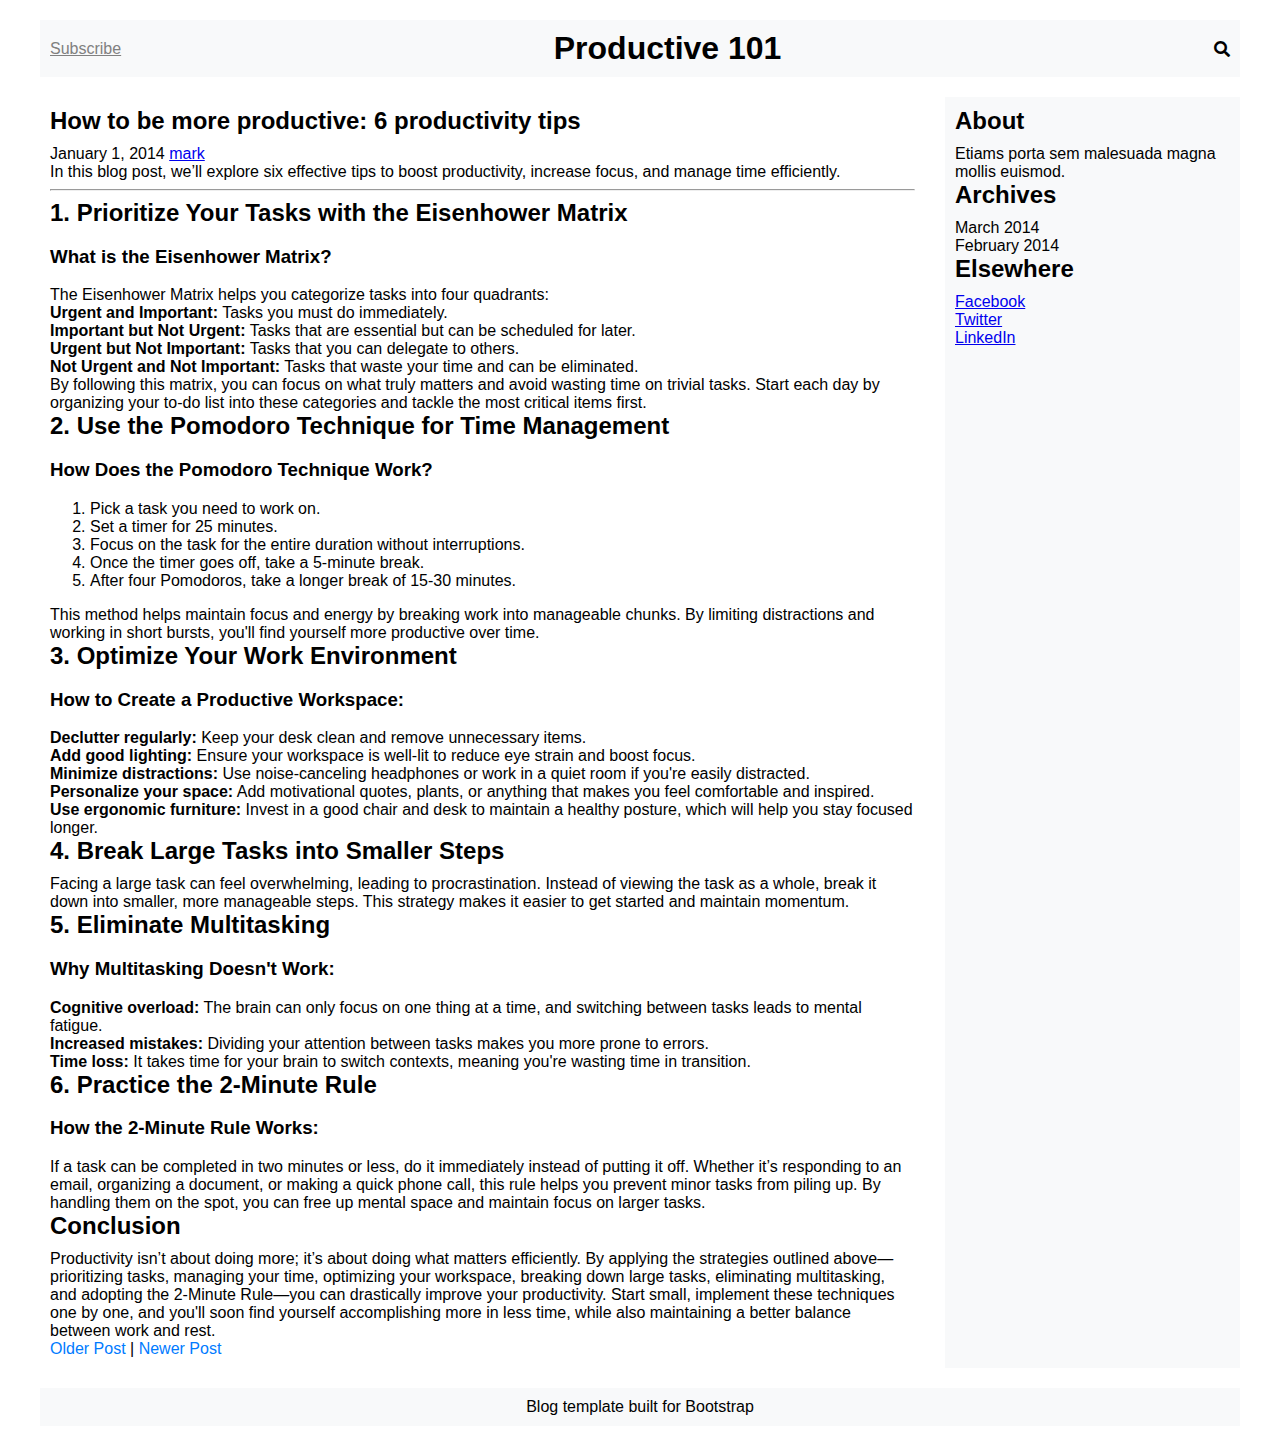
==== blog-post.html @ 4c8706be "publish project" ====
<!DOCTYPE html>
<html lang="en">
  <head>
    <meta charset="UTF-8" />
    <meta name="viewport" content="width=device-width, initial-scale=1.0" />
    <title>Blog Title</title>
    <link rel="stylesheet" href="css/posts.css" />
    <link rel="stylesheet" href="css/all.css" />
  </head>
  <body>
    <div class="container">
      <header>
        <a class="subscribe" href="#">Subscribe</a>
        <h1>Productive 101</h1>
        <i class="fas fa-search"></i>
      </header>
      <aside class="sidebar">
        <section>
          <h2>About</h2>
          <p>Etiams porta sem malesuada magna mollis euismod.</p>
        </section>
        <section>
          <h2>Archives</h2>
          <ul>
            <li>March 2014</li>
            <li>February 2014</li>
            <!-- More list items -->
          </ul>
        </section>
        <section>
          <h2>Elsewhere</h2>
          <ul>
            <li><a href="#">Facebook</a></li>
            <li><a href="#">Twitter</a></li>
            <li><a href="#">LinkedIn</a></li>

            
          </ul>
        </section>
      </aside>
      <main>
        <article>
          <h2>How to be more productive: 6 productivity tips</h2>
          <div class="post-meta">
            <span>January 1, 2014</span>
            <!-- <span>by Mark</span> -->
             <a href="#">mark</a>
          </div>
          <p>
            In this blog post, we’ll explore six effective tips to boost productivity, increase focus, and manage time efficiently.<hr>
          </p>

          <h2>1. Prioritize Your Tasks with the Eisenhower Matrix</h2>
          <h3>What is the Eisenhower Matrix?</h3>
          <p>
              The Eisenhower Matrix helps you categorize tasks into four quadrants:
          </p>
          <ul>
              <li><strong>Urgent and Important:</strong> Tasks you must do immediately.</li>
              <li><strong>Important but Not Urgent:</strong> Tasks that are essential but can be scheduled for later.</li>
              <li><strong>Urgent but Not Important:</strong> Tasks that you can delegate to others.</li>
              <li><strong>Not Urgent and Not Important:</strong> Tasks that waste your time and can be eliminated.</li>
          </ul>
          <p>
              By following this matrix, you can focus on what truly matters and avoid wasting time on trivial tasks. Start each day by organizing your to-do list into these categories and tackle the most critical items first.
          </p>

          <h2>2. Use the Pomodoro Technique for Time Management</h2>
          <h3>How Does the Pomodoro Technique Work?</h3>
          <ol>
              <li>Pick a task you need to work on.</li>
              <li>Set a timer for 25 minutes.</li>
              <li>Focus on the task for the entire duration without interruptions.</li>
              <li>Once the timer goes off, take a 5-minute break.</li>
              <li>After four Pomodoros, take a longer break of 15-30 minutes.</li>
          </ol>
          <p>
              This method helps maintain focus and energy by breaking work into manageable chunks. By limiting distractions and working in short bursts, you'll find yourself more productive over time.
          </p>
  
          <h2>3. Optimize Your Work Environment</h2>
          <h3>How to Create a Productive Workspace:</h3>
          <ul>
              <li><strong>Declutter regularly:</strong> Keep your desk clean and remove unnecessary items.</li>
              <li><strong>Add good lighting:</strong> Ensure your workspace is well-lit to reduce eye strain and boost focus.</li>
              <li><strong>Minimize distractions:</strong> Use noise-canceling headphones or work in a quiet room if you're easily distracted.</li>
              <li><strong>Personalize your space:</strong> Add motivational quotes, plants, or anything that makes you feel comfortable and inspired.</li>
              <li><strong>Use ergonomic furniture:</strong> Invest in a good chair and desk to maintain a healthy posture, which will help you stay focused longer.</li>
          </ul>
  
          <h2>4. Break Large Tasks into Smaller Steps</h2>
          <p>
              Facing a large task can feel overwhelming, leading to procrastination. Instead of viewing the task as a whole, break it down into smaller, more manageable steps. This strategy makes it easier to get started and maintain momentum.
          </p>
  
          <h2>5. Eliminate Multitasking</h2>
          <h3>Why Multitasking Doesn't Work:</h3>
          <ul>
              <li><strong>Cognitive overload:</strong> The brain can only focus on one thing at a time, and switching between tasks leads to mental fatigue.</li>
              <li><strong>Increased mistakes:</strong> Dividing your attention between tasks makes you more prone to errors.</li>
              <li><strong>Time loss:</strong> It takes time for your brain to switch contexts, meaning you're wasting time in transition.</li>
          </ul>
  
          <h2>6. Practice the 2-Minute Rule</h2>
          <h3>How the 2-Minute Rule Works:</h3>
          <p>
              If a task can be completed in two minutes or less, do it immediately instead of putting it off. Whether it’s responding to an email, organizing a document, or making a quick phone call, this rule helps you prevent minor tasks from piling up. By handling them on the spot, you can free up mental space and maintain focus on larger tasks.
          </p>

          <h2>Conclusion</h2>
        <p>
            Productivity isn’t about doing more; it’s about doing what matters efficiently. By applying the strategies outlined above—prioritizing tasks, managing your time, optimizing your workspace, breaking down large tasks, eliminating multitasking, and adopting the 2-Minute Rule—you can drastically improve your productivity. Start small, implement these techniques one by one, and you'll soon find yourself accomplishing more in less time, while also maintaining a better balance between work and rest.
        </p>

        </article>
        <nav><a href="#">Older Post</a> | <a href="#">Newer Post</a></nav>
      </main>
      <footer>Blog template built for Bootstrap</footer>
    </div>
  </body>
</html>
---- css/posts.css ----
body, h1, h2, p, ul, li {
    margin: 0;
    padding: 0;
    font-family: Arial, sans-serif;
}

.subscribe{
color: grey;
}
.container {
    display: grid;
    grid-template-areas: 
        "header header"
        "main sidebar"
        "footer footer";
    grid-template-columns: 3fr 1fr;
    gap: 20px;
    max-width: 1200px;
    margin: auto;
    padding: 20px;
}

header {
    grid-area: header;
    display: flex;
    justify-content: space-between;
    align-items: center;
    padding: 10px;
    background-color: #f8f9fa;
}

.sidebar {
    grid-area: sidebar;
    padding: 10px;
    background-color: #f8f9fa;
}

main {
    grid-area: main;
    padding: 10px;
}

footer {
    grid-area: footer;
    text-align: center;
    padding: 10px;
    background-color: #f8f9fa;
}

article h2, .sidebar h2 {
    margin-bottom: 10px;
}

input[type="search"] {
    padding: 5px;
    font-size: 1rem;
}

ul {
    list-style-type: none;
}

nav a {
    text-decoration: none;
    color: #007bff;
}
---- css/all.css ----
.fa,
.fas,
.far,
.fal,
.fad,
.fab {
  -moz-osx-font-smoothing: grayscale;
  -webkit-font-smoothing: antialiased;
  display: inline-block;
  font-style: normal;
  font-variant: normal;
  text-rendering: auto;
  line-height: 1; }

.fa-lg {
  font-size: 1.33333em;
  line-height: 0.75em;
  vertical-align: -.0667em; }

.fa-xs {
  font-size: .75em; }

.fa-sm {
  font-size: .875em; }

.fa-1x {
  font-size: 1em; }

.fa-2x {
  font-size: 2em; }

.fa-3x {
  font-size: 3em; }

.fa-4x {
  font-size: 4em; }

.fa-5x {
  font-size: 5em; }

.fa-6x {
  font-size: 6em; }

.fa-7x {
  font-size: 7em; }

.fa-8x {
  font-size: 8em; }

.fa-9x {
  font-size: 9em; }

.fa-10x {
  font-size: 10em; }

.fa-fw {
  text-align: center;
  width: 1.25em; }

.fa-ul {
  list-style-type: none;
  margin-left: 2.5em;
  padding-left: 0; }
  .fa-ul > li {
    position: relative; }

.fa-li {
  left: -2em;
  position: absolute;
  text-align: center;
  width: 2em;
  line-height: inherit; }

.fa-border {
  border: solid 0.08em #eee;
  border-radius: .1em;
  padding: .2em .25em .15em; }

.fa-pull-left {
  float: left; }

.fa-pull-right {
  float: right; }

.fa.fa-pull-left,
.fas.fa-pull-left,
.far.fa-pull-left,
.fal.fa-pull-left,
.fab.fa-pull-left {
  margin-right: .3em; }

.fa.fa-pull-right,
.fas.fa-pull-right,
.far.fa-pull-right,
.fal.fa-pull-right,
.fab.fa-pull-right {
  margin-left: .3em; }

.fa-spin {
  -webkit-animation: fa-spin 2s infinite linear;
          animation: fa-spin 2s infinite linear; }

.fa-pulse {
  -webkit-animation: fa-spin 1s infinite steps(8);
          animation: fa-spin 1s infinite steps(8); }

@-webkit-keyframes fa-spin {
  0% {
    -webkit-transform: rotate(0deg);
            transform: rotate(0deg); }
  100% {
    -webkit-transform: rotate(360deg);
            transform: rotate(360deg); } }

@keyframes fa-spin {
  0% {
    -webkit-transform: rotate(0deg);
            transform: rotate(0deg); }
  100% {
    -webkit-transform: rotate(360deg);
            transform: rotate(360deg); } }

/* .fa-rotate-90 {
  -ms-filter: "progid:DXImageTransform.Microsoft.BasicImage(rotation=1)";
  -webkit-transform: rotate(90deg);
          transform: rotate(90deg); }

.fa-rotate-180 {
  -ms-filter: "progid:DXImageTransform.Microsoft.BasicImage(rotation=2)";
  -webkit-transform: rotate(180deg);
          transform: rotate(180deg); }

.fa-rotate-270 {
  -ms-filter: "progid:DXImageTransform.Microsoft.BasicImage(rotation=3)";
  -webkit-transform: rotate(270deg);
          transform: rotate(270deg); }

.fa-flip-horizontal {
  -ms-filter: "progid:DXImageTransform.Microsoft.BasicImage(rotation=0, mirror=1)";
  -webkit-transform: scale(-1, 1);
          transform: scale(-1, 1); }

.fa-flip-vertical {
  -ms-filter: "progid:DXImageTransform.Microsoft.BasicImage(rotation=2, mirror=1)";
  -webkit-transform: scale(1, -1);
          transform: scale(1, -1); }

.fa-flip-both, .fa-flip-horizontal.fa-flip-vertical {
  -ms-filter: "progid:DXImageTransform.Microsoft.BasicImage(rotation=2, mirror=1)";
  -webkit-transform: scale(-1, -1);
          transform: scale(-1, -1); } */

:root .fa-rotate-90,
:root .fa-rotate-180,
:root .fa-rotate-270,
:root .fa-flip-horizontal,
:root .fa-flip-vertical,
:root .fa-flip-both {
  -webkit-filter: none;
          filter: none; }

.fa-stack {
  display: inline-block;
  height: 2em;
  line-height: 2em;
  position: relative;
  vertical-align: middle;
  width: 2.5em; }

.fa-stack-1x,
.fa-stack-2x {
  left: 0;
  position: absolute;
  text-align: center;
  width: 100%; }

.fa-stack-1x {
  line-height: inherit; }

.fa-stack-2x {
  font-size: 2em; }

.fa-inverse {
  color: #fff; }

/* Font Awesome uses the Unicode Private Use Area (PUA) to ensure screen
readers do not read off random characters that represent icons */
.fa-500px:before {
  content: "\f26e"; }

.fa-accessible-icon:before {
  content: "\f368"; }

.fa-accusoft:before {
  content: "\f369"; }

.fa-acquisitions-incorporated:before {
  content: "\f6af"; }

.fa-ad:before {
  content: "\f641"; }

.fa-address-book:before {
  content: "\f2b9"; }

.fa-address-card:before {
  content: "\f2bb"; }

.fa-adjust:before {
  content: "\f042"; }

.fa-adn:before {
  content: "\f170"; }

.fa-adversal:before {
  content: "\f36a"; }

.fa-affiliatetheme:before {
  content: "\f36b"; }

.fa-air-freshener:before {
  content: "\f5d0"; }

.fa-airbnb:before {
  content: "\f834"; }

.fa-algolia:before {
  content: "\f36c"; }

.fa-align-center:before {
  content: "\f037"; }

.fa-align-justify:before {
  content: "\f039"; }

.fa-align-left:before {
  content: "\f036"; }

.fa-align-right:before {
  content: "\f038"; }

.fa-alipay:before {
  content: "\f642"; }

.fa-allergies:before {
  content: "\f461"; }

.fa-amazon:before {
  content: "\f270"; }

.fa-amazon-pay:before {
  content: "\f42c"; }

.fa-ambulance:before {
  content: "\f0f9"; }

.fa-american-sign-language-interpreting:before {
  content: "\f2a3"; }

.fa-amilia:before {
  content: "\f36d"; }

.fa-anchor:before {
  content: "\f13d"; }

.fa-android:before {
  content: "\f17b"; }

.fa-angellist:before {
  content: "\f209"; }

.fa-angle-double-down:before {
  content: "\f103"; }

.fa-angle-double-left:before {
  content: "\f100"; }

.fa-angle-double-right:before {
  content: "\f101"; }

.fa-angle-double-up:before {
  content: "\f102"; }

.fa-angle-down:before {
  content: "\f107"; }

.fa-angle-left:before {
  content: "\f104"; }

.fa-angle-right:before {
  content: "\f105"; }

.fa-angle-up:before {
  content: "\f106"; }

.fa-angry:before {
  content: "\f556"; }

.fa-angrycreative:before {
  content: "\f36e"; }

.fa-angular:before {
  content: "\f420"; }

.fa-ankh:before {
  content: "\f644"; }

.fa-app-store:before {
  content: "\f36f"; }

.fa-app-store-ios:before {
  content: "\f370"; }

.fa-apper:before {
  content: "\f371"; }

.fa-apple:before {
  content: "\f179"; }

.fa-apple-alt:before {
  content: "\f5d1"; }

.fa-apple-pay:before {
  content: "\f415"; }

.fa-archive:before {
  content: "\f187"; }

.fa-archway:before {
  content: "\f557"; }

.fa-arrow-alt-circle-down:before {
  content: "\f358"; }

.fa-arrow-alt-circle-left:before {
  content: "\f359"; }

.fa-arrow-alt-circle-right:before {
  content: "\f35a"; }

.fa-arrow-alt-circle-up:before {
  content: "\f35b"; }

.fa-arrow-circle-down:before {
  content: "\f0ab"; }

.fa-arrow-circle-left:before {
  content: "\f0a8"; }

.fa-arrow-circle-right:before {
  content: "\f0a9"; }

.fa-arrow-circle-up:before {
  content: "\f0aa"; }

.fa-arrow-down:before {
  content: "\f063"; }

.fa-arrow-left:before {
  content: "\f060"; }

.fa-arrow-right:before {
  content: "\f061"; }

.fa-arrow-up:before {
  content: "\f062"; }

.fa-arrows-alt:before {
  content: "\f0b2"; }

.fa-arrows-alt-h:before {
  content: "\f337"; }

.fa-arrows-alt-v:before {
  content: "\f338"; }

.fa-artstation:before {
  content: "\f77a"; }

.fa-assistive-listening-systems:before {
  content: "\f2a2"; }

.fa-asterisk:before {
  content: "\f069"; }

.fa-asymmetrik:before {
  content: "\f372"; }

.fa-at:before {
  content: "\f1fa"; }

.fa-atlas:before {
  content: "\f558"; }

.fa-atlassian:before {
  content: "\f77b"; }

.fa-atom:before {
  content: "\f5d2"; }

.fa-audible:before {
  content: "\f373"; }

.fa-audio-description:before {
  content: "\f29e"; }

.fa-autoprefixer:before {
  content: "\f41c"; }

.fa-avianex:before {
  content: "\f374"; }

.fa-aviato:before {
  content: "\f421"; }

.fa-award:before {
  content: "\f559"; }

.fa-aws:before {
  content: "\f375"; }

.fa-baby:before {
  content: "\f77c"; }

.fa-baby-carriage:before {
  content: "\f77d"; }

.fa-backspace:before {
  content: "\f55a"; }

.fa-backward:before {
  content: "\f04a"; }

.fa-bacon:before {
  content: "\f7e5"; }

.fa-bacteria:before {
  content: "\e059"; }

.fa-bacterium:before {
  content: "\e05a"; }

.fa-bahai:before {
  content: "\f666"; }

.fa-balance-scale:before {
  content: "\f24e"; }

.fa-balance-scale-left:before {
  content: "\f515"; }

.fa-balance-scale-right:before {
  content: "\f516"; }

.fa-ban:before {
  content: "\f05e"; }

.fa-band-aid:before {
  content: "\f462"; }

.fa-bandcamp:before {
  content: "\f2d5"; }

.fa-barcode:before {
  content: "\f02a"; }

.fa-bars:before {
  content: "\f0c9"; }

.fa-baseball-ball:before {
  content: "\f433"; }

.fa-basketball-ball:before {
  content: "\f434"; }

.fa-bath:before {
  content: "\f2cd"; }

.fa-battery-empty:before {
  content: "\f244"; }

.fa-battery-full:before {
  content: "\f240"; }

.fa-battery-half:before {
  content: "\f242"; }

.fa-battery-quarter:before {
  content: "\f243"; }

.fa-battery-three-quarters:before {
  content: "\f241"; }

.fa-battle-net:before {
  content: "\f835"; }

.fa-bed:before {
  content: "\f236"; }

.fa-beer:before {
  content: "\f0fc"; }

.fa-behance:before {
  content: "\f1b4"; }

.fa-behance-square:before {
  content: "\f1b5"; }

.fa-bell:before {
  content: "\f0f3"; }

.fa-bell-slash:before {
  content: "\f1f6"; }

.fa-bezier-curve:before {
  content: "\f55b"; }

.fa-bible:before {
  content: "\f647"; }

.fa-bicycle:before {
  content: "\f206"; }

.fa-biking:before {
  content: "\f84a"; }

.fa-bimobject:before {
  content: "\f378"; }

.fa-binoculars:before {
  content: "\f1e5"; }

.fa-biohazard:before {
  content: "\f780"; }

.fa-birthday-cake:before {
  content: "\f1fd"; }

.fa-bitbucket:before {
  content: "\f171"; }

.fa-bitcoin:before {
  content: "\f379"; }

.fa-bity:before {
  content: "\f37a"; }

.fa-black-tie:before {
  content: "\f27e"; }

.fa-blackberry:before {
  content: "\f37b"; }

.fa-blender:before {
  content: "\f517"; }

.fa-blender-phone:before {
  content: "\f6b6"; }

.fa-blind:before {
  content: "\f29d"; }

.fa-blog:before {
  content: "\f781"; }

.fa-blogger:before {
  content: "\f37c"; }

.fa-blogger-b:before {
  content: "\f37d"; }

.fa-bluetooth:before {
  content: "\f293"; }

.fa-bluetooth-b:before {
  content: "\f294"; }

.fa-bold:before {
  content: "\f032"; }

.fa-bolt:before {
  content: "\f0e7"; }

.fa-bomb:before {
  content: "\f1e2"; }

.fa-bone:before {
  content: "\f5d7"; }

.fa-bong:before {
  content: "\f55c"; }

.fa-book:before {
  content: "\f02d"; }

.fa-book-dead:before {
  content: "\f6b7"; }

.fa-book-medical:before {
  content: "\f7e6"; }

.fa-book-open:before {
  content: "\f518"; }

.fa-book-reader:before {
  content: "\f5da"; }

.fa-bookmark:before {
  content: "\f02e"; }

.fa-bootstrap:before {
  content: "\f836"; }

.fa-border-all:before {
  content: "\f84c"; }

.fa-border-none:before {
  content: "\f850"; }

.fa-border-style:before {
  content: "\f853"; }

.fa-bowling-ball:before {
  content: "\f436"; }

.fa-box:before {
  content: "\f466"; }

.fa-box-open:before {
  content: "\f49e"; }

.fa-box-tissue:before {
  content: "\e05b"; }

.fa-boxes:before {
  content: "\f468"; }

.fa-braille:before {
  content: "\f2a1"; }

.fa-brain:before {
  content: "\f5dc"; }

.fa-bread-slice:before {
  content: "\f7ec"; }

.fa-briefcase:before {
  content: "\f0b1"; }

.fa-briefcase-medical:before {
  content: "\f469"; }

.fa-broadcast-tower:before {
  content: "\f519"; }

.fa-broom:before {
  content: "\f51a"; }

.fa-brush:before {
  content: "\f55d"; }

.fa-btc:before {
  content: "\f15a"; }

.fa-buffer:before {
  content: "\f837"; }

.fa-bug:before {
  content: "\f188"; }

.fa-building:before {
  content: "\f1ad"; }

.fa-bullhorn:before {
  content: "\f0a1"; }

.fa-bullseye:before {
  content: "\f140"; }

.fa-burn:before {
  content: "\f46a"; }

.fa-buromobelexperte:before {
  content: "\f37f"; }

.fa-bus:before {
  content: "\f207"; }

.fa-bus-alt:before {
  content: "\f55e"; }

.fa-business-time:before {
  content: "\f64a"; }

.fa-buy-n-large:before {
  content: "\f8a6"; }

.fa-buysellads:before {
  content: "\f20d"; }

.fa-calculator:before {
  content: "\f1ec"; }

.fa-calendar:before {
  content: "\f133"; }

.fa-calendar-alt:before {
  content: "\f073"; }

.fa-calendar-check:before {
  content: "\f274"; }

.fa-calendar-day:before {
  content: "\f783"; }

.fa-calendar-minus:before {
  content: "\f272"; }

.fa-calendar-plus:before {
  content: "\f271"; }

.fa-calendar-times:before {
  content: "\f273"; }

.fa-calendar-week:before {
  content: "\f784"; }

.fa-camera:before {
  content: "\f030"; }

.fa-camera-retro:before {
  content: "\f083"; }

.fa-campground:before {
  content: "\f6bb"; }

.fa-canadian-maple-leaf:before {
  content: "\f785"; }

.fa-candy-cane:before {
  content: "\f786"; }

.fa-cannabis:before {
  content: "\f55f"; }

.fa-capsules:before {
  content: "\f46b"; }

.fa-car:before {
  content: "\f1b9"; }

.fa-car-alt:before {
  content: "\f5de"; }

.fa-car-battery:before {
  content: "\f5df"; }

.fa-car-crash:before {
  content: "\f5e1"; }

.fa-car-side:before {
  content: "\f5e4"; }

.fa-caravan:before {
  content: "\f8ff"; }

.fa-caret-down:before {
  content: "\f0d7"; }

.fa-caret-left:before {
  content: "\f0d9"; }

.fa-caret-right:before {
  content: "\f0da"; }

.fa-caret-square-down:before {
  content: "\f150"; }

.fa-caret-square-left:before {
  content: "\f191"; }

.fa-caret-square-right:before {
  content: "\f152"; }

.fa-caret-square-up:before {
  content: "\f151"; }

.fa-caret-up:before {
  content: "\f0d8"; }

.fa-carrot:before {
  content: "\f787"; }

.fa-cart-arrow-down:before {
  content: "\f218"; }

.fa-cart-plus:before {
  content: "\f217"; }

.fa-cash-register:before {
  content: "\f788"; }

.fa-cat:before {
  content: "\f6be"; }

.fa-cc-amazon-pay:before {
  content: "\f42d"; }

.fa-cc-amex:before {
  content: "\f1f3"; }

.fa-cc-apple-pay:before {
  content: "\f416"; }

.fa-cc-diners-club:before {
  content: "\f24c"; }

.fa-cc-discover:before {
  content: "\f1f2"; }

.fa-cc-jcb:before {
  content: "\f24b"; }

.fa-cc-mastercard:before {
  content: "\f1f1"; }

.fa-cc-paypal:before {
  content: "\f1f4"; }

.fa-cc-stripe:before {
  content: "\f1f5"; }

.fa-cc-visa:before {
  content: "\f1f0"; }

.fa-centercode:before {
  content: "\f380"; }

.fa-centos:before {
  content: "\f789"; }

.fa-certificate:before {
  content: "\f0a3"; }

.fa-chair:before {
  content: "\f6c0"; }

.fa-chalkboard:before {
  content: "\f51b"; }

.fa-chalkboard-teacher:before {
  content: "\f51c"; }

.fa-charging-station:before {
  content: "\f5e7"; }

.fa-chart-area:before {
  content: "\f1fe"; }

.fa-chart-bar:before {
  content: "\f080"; }

.fa-chart-line:before {
  content: "\f201"; }

.fa-chart-pie:before {
  content: "\f200"; }

.fa-check:before {
  content: "\f00c"; }

.fa-check-circle:before {
  content: "\f058"; }

.fa-check-double:before {
  content: "\f560"; }

.fa-check-square:before {
  content: "\f14a"; }

.fa-cheese:before {
  content: "\f7ef"; }

.fa-chess:before {
  content: "\f439"; }

.fa-chess-bishop:before {
  content: "\f43a"; }

.fa-chess-board:before {
  content: "\f43c"; }

.fa-chess-king:before {
  content: "\f43f"; }

.fa-chess-knight:before {
  content: "\f441"; }

.fa-chess-pawn:before {
  content: "\f443"; }

.fa-chess-queen:before {
  content: "\f445"; }

.fa-chess-rook:before {
  content: "\f447"; }

.fa-chevron-circle-down:before {
  content: "\f13a"; }

.fa-chevron-circle-left:before {
  content: "\f137"; }

.fa-chevron-circle-right:before {
  content: "\f138"; }

.fa-chevron-circle-up:before {
  content: "\f139"; }

.fa-chevron-down:before {
  content: "\f078"; }

.fa-chevron-left:before {
  content: "\f053"; }

.fa-chevron-right:before {
  content: "\f054"; }

.fa-chevron-up:before {
  content: "\f077"; }

.fa-child:before {
  content: "\f1ae"; }

.fa-chrome:before {
  content: "\f268"; }

.fa-chromecast:before {
  content: "\f838"; }

.fa-church:before {
  content: "\f51d"; }

.fa-circle:before {
  content: "\f111"; }

.fa-circle-notch:before {
  content: "\f1ce"; }

.fa-city:before {
  content: "\f64f"; }

.fa-clinic-medical:before {
  content: "\f7f2"; }

.fa-clipboard:before {
  content: "\f328"; }

.fa-clipboard-check:before {
  content: "\f46c"; }

.fa-clipboard-list:before {
  content: "\f46d"; }

.fa-clock:before {
  content: "\f017"; }

.fa-clone:before {
  content: "\f24d"; }

.fa-closed-captioning:before {
  content: "\f20a"; }

.fa-cloud:before {
  content: "\f0c2"; }

.fa-cloud-download-alt:before {
  content: "\f381"; }

.fa-cloud-meatball:before {
  content: "\f73b"; }

.fa-cloud-moon:before {
  content: "\f6c3"; }

.fa-cloud-moon-rain:before {
  content: "\f73c"; }

.fa-cloud-rain:before {
  content: "\f73d"; }

.fa-cloud-showers-heavy:before {
  content: "\f740"; }

.fa-cloud-sun:before {
  content: "\f6c4"; }

.fa-cloud-sun-rain:before {
  content: "\f743"; }

.fa-cloud-upload-alt:before {
  content: "\f382"; }

.fa-cloudflare:before {
  content: "\e07d"; }

.fa-cloudscale:before {
  content: "\f383"; }

.fa-cloudsmith:before {
  content: "\f384"; }

.fa-cloudversify:before {
  content: "\f385"; }

.fa-cocktail:before {
  content: "\f561"; }

.fa-code:before {
  content: "\f121"; }

.fa-code-branch:before {
  content: "\f126"; }

.fa-codepen:before {
  content: "\f1cb"; }

.fa-codiepie:before {
  content: "\f284"; }

.fa-coffee:before {
  content: "\f0f4"; }

.fa-cog:before {
  content: "\f013"; }

.fa-cogs:before {
  content: "\f085"; }

.fa-coins:before {
  content: "\f51e"; }

.fa-columns:before {
  content: "\f0db"; }

.fa-comment:before {
  content: "\f075"; }

.fa-comment-alt:before {
  content: "\f27a"; }

.fa-comment-dollar:before {
  content: "\f651"; }

.fa-comment-dots:before {
  content: "\f4ad"; }

.fa-comment-medical:before {
  content: "\f7f5"; }

.fa-comment-slash:before {
  content: "\f4b3"; }

.fa-comments:before {
  content: "\f086"; }

.fa-comments-dollar:before {
  content: "\f653"; }

.fa-compact-disc:before {
  content: "\f51f"; }

.fa-compass:before {
  content: "\f14e"; }

.fa-compress:before {
  content: "\f066"; }

.fa-compress-alt:before {
  content: "\f422"; }

.fa-compress-arrows-alt:before {
  content: "\f78c"; }

.fa-concierge-bell:before {
  content: "\f562"; }

.fa-confluence:before {
  content: "\f78d"; }

.fa-connectdevelop:before {
  content: "\f20e"; }

.fa-contao:before {
  content: "\f26d"; }

.fa-cookie:before {
  content: "\f563"; }

.fa-cookie-bite:before {
  content: "\f564"; }

.fa-copy:before {
  content: "\f0c5"; }

.fa-copyright:before {
  content: "\f1f9"; }

.fa-cotton-bureau:before {
  content: "\f89e"; }

.fa-couch:before {
  content: "\f4b8"; }

.fa-cpanel:before {
  content: "\f388"; }

.fa-creative-commons:before {
  content: "\f25e"; }

.fa-creative-commons-by:before {
  content: "\f4e7"; }

.fa-creative-commons-nc:before {
  content: "\f4e8"; }

.fa-creative-commons-nc-eu:before {
  content: "\f4e9"; }

.fa-creative-commons-nc-jp:before {
  content: "\f4ea"; }

.fa-creative-commons-nd:before {
  content: "\f4eb"; }

.fa-creative-commons-pd:before {
  content: "\f4ec"; }

.fa-creative-commons-pd-alt:before {
  content: "\f4ed"; }

.fa-creative-commons-remix:before {
  content: "\f4ee"; }

.fa-creative-commons-sa:before {
  content: "\f4ef"; }

.fa-creative-commons-sampling:before {
  content: "\f4f0"; }

.fa-creative-commons-sampling-plus:before {
  content: "\f4f1"; }

.fa-creative-commons-share:before {
  content: "\f4f2"; }

.fa-creative-commons-zero:before {
  content: "\f4f3"; }

.fa-credit-card:before {
  content: "\f09d"; }

.fa-critical-role:before {
  content: "\f6c9"; }

.fa-crop:before {
  content: "\f125"; }

.fa-crop-alt:before {
  content: "\f565"; }

.fa-cross:before {
  content: "\f654"; }

.fa-crosshairs:before {
  content: "\f05b"; }

.fa-crow:before {
  content: "\f520"; }

.fa-crown:before {
  content: "\f521"; }

.fa-crutch:before {
  content: "\f7f7"; }

.fa-css3:before {
  content: "\f13c"; }

.fa-css3-alt:before {
  content: "\f38b"; }

.fa-cube:before {
  content: "\f1b2"; }

.fa-cubes:before {
  content: "\f1b3"; }

.fa-cut:before {
  content: "\f0c4"; }

.fa-cuttlefish:before {
  content: "\f38c"; }

.fa-d-and-d:before {
  content: "\f38d"; }

.fa-d-and-d-beyond:before {
  content: "\f6ca"; }

.fa-dailymotion:before {
  content: "\e052"; }

.fa-dashcube:before {
  content: "\f210"; }

.fa-database:before {
  content: "\f1c0"; }

.fa-deaf:before {
  content: "\f2a4"; }

.fa-deezer:before {
  content: "\e077"; }

.fa-delicious:before {
  content: "\f1a5"; }

.fa-democrat:before {
  content: "\f747"; }

.fa-deploydog:before {
  content: "\f38e"; }

.fa-deskpro:before {
  content: "\f38f"; }

.fa-desktop:before {
  content: "\f108"; }

.fa-dev:before {
  content: "\f6cc"; }

.fa-deviantart:before {
  content: "\f1bd"; }

.fa-dharmachakra:before {
  content: "\f655"; }

.fa-dhl:before {
  content: "\f790"; }

.fa-diagnoses:before {
  content: "\f470"; }

.fa-diaspora:before {
  content: "\f791"; }

.fa-dice:before {
  content: "\f522"; }

.fa-dice-d20:before {
  content: "\f6cf"; }

.fa-dice-d6:before {
  content: "\f6d1"; }

.fa-dice-five:before {
  content: "\f523"; }

.fa-dice-four:before {
  content: "\f524"; }

.fa-dice-one:before {
  content: "\f525"; }

.fa-dice-six:before {
  content: "\f526"; }

.fa-dice-three:before {
  content: "\f527"; }

.fa-dice-two:before {
  content: "\f528"; }

.fa-digg:before {
  content: "\f1a6"; }

.fa-digital-ocean:before {
  content: "\f391"; }

.fa-digital-tachograph:before {
  content: "\f566"; }

.fa-directions:before {
  content: "\f5eb"; }

.fa-discord:before {
  content: "\f392"; }

.fa-discourse:before {
  content: "\f393"; }

.fa-disease:before {
  content: "\f7fa"; }

.fa-divide:before {
  content: "\f529"; }

.fa-dizzy:before {
  content: "\f567"; }

.fa-dna:before {
  content: "\f471"; }

.fa-dochub:before {
  content: "\f394"; }

.fa-docker:before {
  content: "\f395"; }

.fa-dog:before {
  content: "\f6d3"; }

.fa-dollar-sign:before {
  content: "\f155"; }

.fa-dolly:before {
  content: "\f472"; }

.fa-dolly-flatbed:before {
  content: "\f474"; }

.fa-donate:before {
  content: "\f4b9"; }

.fa-door-closed:before {
  content: "\f52a"; }

.fa-door-open:before {
  content: "\f52b"; }

.fa-dot-circle:before {
  content: "\f192"; }

.fa-dove:before {
  content: "\f4ba"; }

.fa-download:before {
  content: "\f019"; }

.fa-draft2digital:before {
  content: "\f396"; }

.fa-drafting-compass:before {
  content: "\f568"; }

.fa-dragon:before {
  content: "\f6d5"; }

.fa-draw-polygon:before {
  content: "\f5ee"; }

.fa-dribbble:before {
  content: "\f17d"; }

.fa-dribbble-square:before {
  content: "\f397"; }

.fa-dropbox:before {
  content: "\f16b"; }

.fa-drum:before {
  content: "\f569"; }

.fa-drum-steelpan:before {
  content: "\f56a"; }

.fa-drumstick-bite:before {
  content: "\f6d7"; }

.fa-drupal:before {
  content: "\f1a9"; }

.fa-dumbbell:before {
  content: "\f44b"; }

.fa-dumpster:before {
  content: "\f793"; }

.fa-dumpster-fire:before {
  content: "\f794"; }

.fa-dungeon:before {
  content: "\f6d9"; }

.fa-dyalog:before {
  content: "\f399"; }

.fa-earlybirds:before {
  content: "\f39a"; }

.fa-ebay:before {
  content: "\f4f4"; }

.fa-edge:before {
  content: "\f282"; }

.fa-edge-legacy:before {
  content: "\e078"; }

.fa-edit:before {
  content: "\f044"; }

.fa-egg:before {
  content: "\f7fb"; }

.fa-eject:before {
  content: "\f052"; }

.fa-elementor:before {
  content: "\f430"; }

.fa-ellipsis-h:before {
  content: "\f141"; }

.fa-ellipsis-v:before {
  content: "\f142"; }

.fa-ello:before {
  content: "\f5f1"; }

.fa-ember:before {
  content: "\f423"; }

.fa-empire:before {
  content: "\f1d1"; }

.fa-envelope:before {
  content: "\f0e0"; }

.fa-envelope-open:before {
  content: "\f2b6"; }

.fa-envelope-open-text:before {
  content: "\f658"; }

.fa-envelope-square:before {
  content: "\f199"; }

.fa-envira:before {
  content: "\f299"; }

.fa-equals:before {
  content: "\f52c"; }

.fa-eraser:before {
  content: "\f12d"; }

.fa-erlang:before {
  content: "\f39d"; }

.fa-ethereum:before {
  content: "\f42e"; }

.fa-ethernet:before {
  content: "\f796"; }

.fa-etsy:before {
  content: "\f2d7"; }

.fa-euro-sign:before {
  content: "\f153"; }

.fa-evernote:before {
  content: "\f839"; }

.fa-exchange-alt:before {
  content: "\f362"; }

.fa-exclamation:before {
  content: "\f12a"; }

.fa-exclamation-circle:before {
  content: "\f06a"; }

.fa-exclamation-triangle:before {
  content: "\f071"; }

.fa-expand:before {
  content: "\f065"; }

.fa-expand-alt:before {
  content: "\f424"; }

.fa-expand-arrows-alt:before {
  content: "\f31e"; }

.fa-expeditedssl:before {
  content: "\f23e"; }

.fa-external-link-alt:before {
  content: "\f35d"; }

.fa-external-link-square-alt:before {
  content: "\f360"; }

.fa-eye:before {
  content: "\f06e"; }

.fa-eye-dropper:before {
  content: "\f1fb"; }

.fa-eye-slash:before {
  content: "\f070"; }

.fa-facebook:before {
  content: "\f09a"; }

.fa-facebook-f:before {
  content: "\f39e"; }

.fa-facebook-messenger:before {
  content: "\f39f"; }

.fa-facebook-square:before {
  content: "\f082"; }

.fa-fan:before {
  content: "\f863"; }

.fa-fantasy-flight-games:before {
  content: "\f6dc"; }

.fa-fast-backward:before {
  content: "\f049"; }

.fa-fast-forward:before {
  content: "\f050"; }

.fa-faucet:before {
  content: "\e005"; }

.fa-fax:before {
  content: "\f1ac"; }

.fa-feather:before {
  content: "\f52d"; }

.fa-feather-alt:before {
  content: "\f56b"; }

.fa-fedex:before {
  content: "\f797"; }

.fa-fedora:before {
  content: "\f798"; }

.fa-female:before {
  content: "\f182"; }

.fa-fighter-jet:before {
  content: "\f0fb"; }

.fa-figma:before {
  content: "\f799"; }

.fa-file:before {
  content: "\f15b"; }

.fa-file-alt:before {
  content: "\f15c"; }

.fa-file-archive:before {
  content: "\f1c6"; }

.fa-file-audio:before {
  content: "\f1c7"; }

.fa-file-code:before {
  content: "\f1c9"; }

.fa-file-contract:before {
  content: "\f56c"; }

.fa-file-csv:before {
  content: "\f6dd"; }

.fa-file-download:before {
  content: "\f56d"; }

.fa-file-excel:before {
  content: "\f1c3"; }

.fa-file-export:before {
  content: "\f56e"; }

.fa-file-image:before {
  content: "\f1c5"; }

.fa-file-import:before {
  content: "\f56f"; }

.fa-file-invoice:before {
  content: "\f570"; }

.fa-file-invoice-dollar:before {
  content: "\f571"; }

.fa-file-medical:before {
  content: "\f477"; }

.fa-file-medical-alt:before {
  content: "\f478"; }

.fa-file-pdf:before {
  content: "\f1c1"; }

.fa-file-powerpoint:before {
  content: "\f1c4"; }

.fa-file-prescription:before {
  content: "\f572"; }

.fa-file-signature:before {
  content: "\f573"; }

.fa-file-upload:before {
  content: "\f574"; }

.fa-file-video:before {
  content: "\f1c8"; }

.fa-file-word:before {
  content: "\f1c2"; }

.fa-fill:before {
  content: "\f575"; }

.fa-fill-drip:before {
  content: "\f576"; }

.fa-film:before {
  content: "\f008"; }

.fa-filter:before {
  content: "\f0b0"; }

.fa-fingerprint:before {
  content: "\f577"; }

.fa-fire:before {
  content: "\f06d"; }

.fa-fire-alt:before {
  content: "\f7e4"; }

.fa-fire-extinguisher:before {
  content: "\f134"; }

.fa-firefox:before {
  content: "\f269"; }

.fa-firefox-browser:before {
  content: "\e007"; }

.fa-first-aid:before {
  content: "\f479"; }

.fa-first-order:before {
  content: "\f2b0"; }

.fa-first-order-alt:before {
  content: "\f50a"; }

.fa-firstdraft:before {
  content: "\f3a1"; }

.fa-fish:before {
  content: "\f578"; }

.fa-fist-raised:before {
  content: "\f6de"; }

.fa-flag:before {
  content: "\f024"; }

.fa-flag-checkered:before {
  content: "\f11e"; }

.fa-flag-usa:before {
  content: "\f74d"; }

.fa-flask:before {
  content: "\f0c3"; }

.fa-flickr:before {
  content: "\f16e"; }

.fa-flipboard:before {
  content: "\f44d"; }

.fa-flushed:before {
  content: "\f579"; }

.fa-fly:before {
  content: "\f417"; }

.fa-folder:before {
  content: "\f07b"; }

.fa-folder-minus:before {
  content: "\f65d"; }

.fa-folder-open:before {
  content: "\f07c"; }

.fa-folder-plus:before {
  content: "\f65e"; }

.fa-font:before {
  content: "\f031"; }

.fa-font-awesome:before {
  content: "\f2b4"; }

.fa-font-awesome-alt:before {
  content: "\f35c"; }

.fa-font-awesome-flag:before {
  content: "\f425"; }

.fa-font-awesome-logo-full:before {
  content: "\f4e6"; }

.fa-fonticons:before {
  content: "\f280"; }

.fa-fonticons-fi:before {
  content: "\f3a2"; }

.fa-football-ball:before {
  content: "\f44e"; }

.fa-fort-awesome:before {
  content: "\f286"; }

.fa-fort-awesome-alt:before {
  content: "\f3a3"; }

.fa-forumbee:before {
  content: "\f211"; }

.fa-forward:before {
  content: "\f04e"; }

.fa-foursquare:before {
  content: "\f180"; }

.fa-free-code-camp:before {
  content: "\f2c5"; }

.fa-freebsd:before {
  content: "\f3a4"; }

.fa-frog:before {
  content: "\f52e"; }

.fa-frown:before {
  content: "\f119"; }

.fa-frown-open:before {
  content: "\f57a"; }

.fa-fulcrum:before {
  content: "\f50b"; }

.fa-funnel-dollar:before {
  content: "\f662"; }

.fa-futbol:before {
  content: "\f1e3"; }

.fa-galactic-republic:before {
  content: "\f50c"; }

.fa-galactic-senate:before {
  content: "\f50d"; }

.fa-gamepad:before {
  content: "\f11b"; }

.fa-gas-pump:before {
  content: "\f52f"; }

.fa-gavel:before {
  content: "\f0e3"; }

.fa-gem:before {
  content: "\f3a5"; }

.fa-genderless:before {
  content: "\f22d"; }

.fa-get-pocket:before {
  content: "\f265"; }

.fa-gg:before {
  content: "\f260"; }

.fa-gg-circle:before {
  content: "\f261"; }

.fa-ghost:before {
  content: "\f6e2"; }

.fa-gift:before {
  content: "\f06b"; }

.fa-gifts:before {
  content: "\f79c"; }

.fa-git:before {
  content: "\f1d3"; }

.fa-git-alt:before {
  content: "\f841"; }

.fa-git-square:before {
  content: "\f1d2"; }

.fa-github:before {
  content: "\f09b"; }

.fa-github-alt:before {
  content: "\f113"; }

.fa-github-square:before {
  content: "\f092"; }

.fa-gitkraken:before {
  content: "\f3a6"; }

.fa-gitlab:before {
  content: "\f296"; }

.fa-gitter:before {
  content: "\f426"; }

.fa-glass-cheers:before {
  content: "\f79f"; }

.fa-glass-martini:before {
  content: "\f000"; }

.fa-glass-martini-alt:before {
  content: "\f57b"; }

.fa-glass-whiskey:before {
  content: "\f7a0"; }

.fa-glasses:before {
  content: "\f530"; }

.fa-glide:before {
  content: "\f2a5"; }

.fa-glide-g:before {
  content: "\f2a6"; }

.fa-globe:before {
  content: "\f0ac"; }

.fa-globe-africa:before {
  content: "\f57c"; }

.fa-globe-americas:before {
  content: "\f57d"; }

.fa-globe-asia:before {
  content: "\f57e"; }

.fa-globe-europe:before {
  content: "\f7a2"; }

.fa-gofore:before {
  content: "\f3a7"; }

.fa-golf-ball:before {
  content: "\f450"; }

.fa-goodreads:before {
  content: "\f3a8"; }

.fa-goodreads-g:before {
  content: "\f3a9"; }

.fa-google:before {
  content: "\f1a0"; }

.fa-google-drive:before {
  content: "\f3aa"; }

.fa-google-pay:before {
  content: "\e079"; }

.fa-google-play:before {
  content: "\f3ab"; }

.fa-google-plus:before {
  content: "\f2b3"; }

.fa-google-plus-g:before {
  content: "\f0d5"; }

.fa-google-plus-square:before {
  content: "\f0d4"; }

.fa-google-wallet:before {
  content: "\f1ee"; }

.fa-gopuram:before {
  content: "\f664"; }

.fa-graduation-cap:before {
  content: "\f19d"; }

.fa-gratipay:before {
  content: "\f184"; }

.fa-grav:before {
  content: "\f2d6"; }

.fa-greater-than:before {
  content: "\f531"; }

.fa-greater-than-equal:before {
  content: "\f532"; }

.fa-grimace:before {
  content: "\f57f"; }

.fa-grin:before {
  content: "\f580"; }

.fa-grin-alt:before {
  content: "\f581"; }

.fa-grin-beam:before {
  content: "\f582"; }

.fa-grin-beam-sweat:before {
  content: "\f583"; }

.fa-grin-hearts:before {
  content: "\f584"; }

.fa-grin-squint:before {
  content: "\f585"; }

.fa-grin-squint-tears:before {
  content: "\f586"; }

.fa-grin-stars:before {
  content: "\f587"; }

.fa-grin-tears:before {
  content: "\f588"; }

.fa-grin-tongue:before {
  content: "\f589"; }

.fa-grin-tongue-squint:before {
  content: "\f58a"; }

.fa-grin-tongue-wink:before {
  content: "\f58b"; }

.fa-grin-wink:before {
  content: "\f58c"; }

.fa-grip-horizontal:before {
  content: "\f58d"; }

.fa-grip-lines:before {
  content: "\f7a4"; }

.fa-grip-lines-vertical:before {
  content: "\f7a5"; }

.fa-grip-vertical:before {
  content: "\f58e"; }

.fa-gripfire:before {
  content: "\f3ac"; }

.fa-grunt:before {
  content: "\f3ad"; }

.fa-guilded:before {
  content: "\e07e"; }

.fa-guitar:before {
  content: "\f7a6"; }

.fa-gulp:before {
  content: "\f3ae"; }

.fa-h-square:before {
  content: "\f0fd"; }

.fa-hacker-news:before {
  content: "\f1d4"; }

.fa-hacker-news-square:before {
  content: "\f3af"; }

.fa-hackerrank:before {
  content: "\f5f7"; }

.fa-hamburger:before {
  content: "\f805"; }

.fa-hammer:before {
  content: "\f6e3"; }

.fa-hamsa:before {
  content: "\f665"; }

.fa-hand-holding:before {
  content: "\f4bd"; }

.fa-hand-holding-heart:before {
  content: "\f4be"; }

.fa-hand-holding-medical:before {
  content: "\e05c"; }

.fa-hand-holding-usd:before {
  content: "\f4c0"; }

.fa-hand-holding-water:before {
  content: "\f4c1"; }

.fa-hand-lizard:before {
  content: "\f258"; }

.fa-hand-middle-finger:before {
  content: "\f806"; }

.fa-hand-paper:before {
  content: "\f256"; }

.fa-hand-peace:before {
  content: "\f25b"; }

.fa-hand-point-down:before {
  content: "\f0a7"; }

.fa-hand-point-left:before {
  content: "\f0a5"; }

.fa-hand-point-right:before {
  content: "\f0a4"; }

.fa-hand-point-up:before {
  content: "\f0a6"; }

.fa-hand-pointer:before {
  content: "\f25a"; }

.fa-hand-rock:before {
  content: "\f255"; }

.fa-hand-scissors:before {
  content: "\f257"; }

.fa-hand-sparkles:before {
  content: "\e05d"; }

.fa-hand-spock:before {
  content: "\f259"; }

.fa-hands:before {
  content: "\f4c2"; }

.fa-hands-helping:before {
  content: "\f4c4"; }

.fa-hands-wash:before {
  content: "\e05e"; }

.fa-handshake:before {
  content: "\f2b5"; }

.fa-handshake-alt-slash:before {
  content: "\e05f"; }

.fa-handshake-slash:before {
  content: "\e060"; }

.fa-hanukiah:before {
  content: "\f6e6"; }

.fa-hard-hat:before {
  content: "\f807"; }

.fa-hashtag:before {
  content: "\f292"; }

.fa-hat-cowboy:before {
  content: "\f8c0"; }

.fa-hat-cowboy-side:before {
  content: "\f8c1"; }

.fa-hat-wizard:before {
  content: "\f6e8"; }

.fa-hdd:before {
  content: "\f0a0"; }

.fa-head-side-cough:before {
  content: "\e061"; }

.fa-head-side-cough-slash:before {
  content: "\e062"; }

.fa-head-side-mask:before {
  content: "\e063"; }

.fa-head-side-virus:before {
  content: "\e064"; }

.fa-heading:before {
  content: "\f1dc"; }

.fa-headphones:before {
  content: "\f025"; }

.fa-headphones-alt:before {
  content: "\f58f"; }

.fa-headset:before {
  content: "\f590"; }

.fa-heart:before {
  content: "\f004"; }

.fa-heart-broken:before {
  content: "\f7a9"; }

.fa-heartbeat:before {
  content: "\f21e"; }

.fa-helicopter:before {
  content: "\f533"; }

.fa-highlighter:before {
  content: "\f591"; }

.fa-hiking:before {
  content: "\f6ec"; }

.fa-hippo:before {
  content: "\f6ed"; }

.fa-hips:before {
  content: "\f452"; }

.fa-hire-a-helper:before {
  content: "\f3b0"; }

.fa-history:before {
  content: "\f1da"; }

.fa-hive:before {
  content: "\e07f"; }

.fa-hockey-puck:before {
  content: "\f453"; }

.fa-holly-berry:before {
  content: "\f7aa"; }

.fa-home:before {
  content: "\f015"; }

.fa-hooli:before {
  content: "\f427"; }

.fa-hornbill:before {
  content: "\f592"; }

.fa-horse:before {
  content: "\f6f0"; }

.fa-horse-head:before {
  content: "\f7ab"; }

.fa-hospital:before {
  content: "\f0f8"; }

.fa-hospital-alt:before {
  content: "\f47d"; }

.fa-hospital-symbol:before {
  content: "\f47e"; }

.fa-hospital-user:before {
  content: "\f80d"; }

.fa-hot-tub:before {
  content: "\f593"; }

.fa-hotdog:before {
  content: "\f80f"; }

.fa-hotel:before {
  content: "\f594"; }

.fa-hotjar:before {
  content: "\f3b1"; }

.fa-hourglass:before {
  content: "\f254"; }

.fa-hourglass-end:before {
  content: "\f253"; }

.fa-hourglass-half:before {
  content: "\f252"; }

.fa-hourglass-start:before {
  content: "\f251"; }

.fa-house-damage:before {
  content: "\f6f1"; }

.fa-house-user:before {
  content: "\e065"; }

.fa-houzz:before {
  content: "\f27c"; }

.fa-hryvnia:before {
  content: "\f6f2"; }

.fa-html5:before {
  content: "\f13b"; }

.fa-hubspot:before {
  content: "\f3b2"; }

.fa-i-cursor:before {
  content: "\f246"; }

.fa-ice-cream:before {
  content: "\f810"; }

.fa-icicles:before {
  content: "\f7ad"; }

.fa-icons:before {
  content: "\f86d"; }

.fa-id-badge:before {
  content: "\f2c1"; }

.fa-id-card:before {
  content: "\f2c2"; }

.fa-id-card-alt:before {
  content: "\f47f"; }

.fa-ideal:before {
  content: "\e013"; }

.fa-igloo:before {
  content: "\f7ae"; }

.fa-image:before {
  content: "\f03e"; }

.fa-images:before {
  content: "\f302"; }

.fa-imdb:before {
  content: "\f2d8"; }

.fa-inbox:before {
  content: "\f01c"; }

.fa-indent:before {
  content: "\f03c"; }

.fa-industry:before {
  content: "\f275"; }

.fa-infinity:before {
  content: "\f534"; }

.fa-info:before {
  content: "\f129"; }

.fa-info-circle:before {
  content: "\f05a"; }

.fa-innosoft:before {
  content: "\e080"; }

.fa-instagram:before {
  content: "\f16d"; }

.fa-instagram-square:before {
  content: "\e055"; }

.fa-instalod:before {
  content: "\e081"; }

.fa-intercom:before {
  content: "\f7af"; }

.fa-internet-explorer:before {
  content: "\f26b"; }

.fa-invision:before {
  content: "\f7b0"; }

.fa-ioxhost:before {
  content: "\f208"; }

.fa-italic:before {
  content: "\f033"; }

.fa-itch-io:before {
  content: "\f83a"; }

.fa-itunes:before {
  content: "\f3b4"; }

.fa-itunes-note:before {
  content: "\f3b5"; }

.fa-java:before {
  content: "\f4e4"; }

.fa-jedi:before {
  content: "\f669"; }

.fa-jedi-order:before {
  content: "\f50e"; }

.fa-jenkins:before {
  content: "\f3b6"; }

.fa-jira:before {
  content: "\f7b1"; }

.fa-joget:before {
  content: "\f3b7"; }

.fa-joint:before {
  content: "\f595"; }

.fa-joomla:before {
  content: "\f1aa"; }

.fa-journal-whills:before {
  content: "\f66a"; }

.fa-js:before {
  content: "\f3b8"; }

.fa-js-square:before {
  content: "\f3b9"; }

.fa-jsfiddle:before {
  content: "\f1cc"; }

.fa-kaaba:before {
  content: "\f66b"; }

.fa-kaggle:before {
  content: "\f5fa"; }

.fa-key:before {
  content: "\f084"; }

.fa-keybase:before {
  content: "\f4f5"; }

.fa-keyboard:before {
  content: "\f11c"; }

.fa-keycdn:before {
  content: "\f3ba"; }

.fa-khanda:before {
  content: "\f66d"; }

.fa-kickstarter:before {
  content: "\f3bb"; }

.fa-kickstarter-k:before {
  content: "\f3bc"; }

.fa-kiss:before {
  content: "\f596"; }

.fa-kiss-beam:before {
  content: "\f597"; }

.fa-kiss-wink-heart:before {
  content: "\f598"; }

.fa-kiwi-bird:before {
  content: "\f535"; }

.fa-korvue:before {
  content: "\f42f"; }

.fa-landmark:before {
  content: "\f66f"; }

.fa-language:before {
  content: "\f1ab"; }

.fa-laptop:before {
  content: "\f109"; }

.fa-laptop-code:before {
  content: "\f5fc"; }

.fa-laptop-house:before {
  content: "\e066"; }

.fa-laptop-medical:before {
  content: "\f812"; }

.fa-laravel:before {
  content: "\f3bd"; }

.fa-lastfm:before {
  content: "\f202"; }

.fa-lastfm-square:before {
  content: "\f203"; }

.fa-laugh:before {
  content: "\f599"; }

.fa-laugh-beam:before {
  content: "\f59a"; }

.fa-laugh-squint:before {
  content: "\f59b"; }

.fa-laugh-wink:before {
  content: "\f59c"; }

.fa-layer-group:before {
  content: "\f5fd"; }

.fa-leaf:before {
  content: "\f06c"; }

.fa-leanpub:before {
  content: "\f212"; }

.fa-lemon:before {
  content: "\f094"; }

.fa-less:before {
  content: "\f41d"; }

.fa-less-than:before {
  content: "\f536"; }

.fa-less-than-equal:before {
  content: "\f537"; }

.fa-level-down-alt:before {
  content: "\f3be"; }

.fa-level-up-alt:before {
  content: "\f3bf"; }

.fa-life-ring:before {
  content: "\f1cd"; }

.fa-lightbulb:before {
  content: "\f0eb"; }

.fa-line:before {
  content: "\f3c0"; }

.fa-link:before {
  content: "\f0c1"; }

.fa-linkedin:before {
  content: "\f08c"; }

.fa-linkedin-in:before {
  content: "\f0e1"; }

.fa-linode:before {
  content: "\f2b8"; }

.fa-linux:before {
  content: "\f17c"; }

.fa-lira-sign:before {
  content: "\f195"; }

.fa-list:before {
  content: "\f03a"; }

.fa-list-alt:before {
  content: "\f022"; }

.fa-list-ol:before {
  content: "\f0cb"; }

.fa-list-ul:before {
  content: "\f0ca"; }

.fa-location-arrow:before {
  content: "\f124"; }

.fa-lock:before {
  content: "\f023"; }

.fa-lock-open:before {
  content: "\f3c1"; }

.fa-long-arrow-alt-down:before {
  content: "\f309"; }

.fa-long-arrow-alt-left:before {
  content: "\f30a"; }

.fa-long-arrow-alt-right:before {
  content: "\f30b"; }

.fa-long-arrow-alt-up:before {
  content: "\f30c"; }

.fa-low-vision:before {
  content: "\f2a8"; }

.fa-luggage-cart:before {
  content: "\f59d"; }

.fa-lungs:before {
  content: "\f604"; }

.fa-lungs-virus:before {
  content: "\e067"; }

.fa-lyft:before {
  content: "\f3c3"; }

.fa-magento:before {
  content: "\f3c4"; }

.fa-magic:before {
  content: "\f0d0"; }

.fa-magnet:before {
  content: "\f076"; }

.fa-mail-bulk:before {
  content: "\f674"; }

.fa-mailchimp:before {
  content: "\f59e"; }

.fa-male:before {
  content: "\f183"; }

.fa-mandalorian:before {
  content: "\f50f"; }

.fa-map:before {
  content: "\f279"; }

.fa-map-marked:before {
  content: "\f59f"; }

.fa-map-marked-alt:before {
  content: "\f5a0"; }

.fa-map-marker:before {
  content: "\f041"; }

.fa-map-marker-alt:before {
  content: "\f3c5"; }

.fa-map-pin:before {
  content: "\f276"; }

.fa-map-signs:before {
  content: "\f277"; }

.fa-markdown:before {
  content: "\f60f"; }

.fa-marker:before {
  content: "\f5a1"; }

.fa-mars:before {
  content: "\f222"; }

.fa-mars-double:before {
  content: "\f227"; }

.fa-mars-stroke:before {
  content: "\f229"; }

.fa-mars-stroke-h:before {
  content: "\f22b"; }

.fa-mars-stroke-v:before {
  content: "\f22a"; }

.fa-mask:before {
  content: "\f6fa"; }

.fa-mastodon:before {
  content: "\f4f6"; }

.fa-maxcdn:before {
  content: "\f136"; }

.fa-mdb:before {
  content: "\f8ca"; }

.fa-medal:before {
  content: "\f5a2"; }

.fa-medapps:before {
  content: "\f3c6"; }

.fa-medium:before {
  content: "\f23a"; }

.fa-medium-m:before {
  content: "\f3c7"; }

.fa-medkit:before {
  content: "\f0fa"; }

.fa-medrt:before {
  content: "\f3c8"; }

.fa-meetup:before {
  content: "\f2e0"; }

.fa-megaport:before {
  content: "\f5a3"; }

.fa-meh:before {
  content: "\f11a"; }

.fa-meh-blank:before {
  content: "\f5a4"; }

.fa-meh-rolling-eyes:before {
  content: "\f5a5"; }

.fa-memory:before {
  content: "\f538"; }

.fa-mendeley:before {
  content: "\f7b3"; }

.fa-menorah:before {
  content: "\f676"; }

.fa-mercury:before {
  content: "\f223"; }

.fa-meteor:before {
  content: "\f753"; }

.fa-microblog:before {
  content: "\e01a"; }

.fa-microchip:before {
  content: "\f2db"; }

.fa-microphone:before {
  content: "\f130"; }

.fa-microphone-alt:before {
  content: "\f3c9"; }

.fa-microphone-alt-slash:before {
  content: "\f539"; }

.fa-microphone-slash:before {
  content: "\f131"; }

.fa-microscope:before {
  content: "\f610"; }

.fa-microsoft:before {
  content: "\f3ca"; }

.fa-minus:before {
  content: "\f068"; }

.fa-minus-circle:before {
  content: "\f056"; }

.fa-minus-square:before {
  content: "\f146"; }

.fa-mitten:before {
  content: "\f7b5"; }

.fa-mix:before {
  content: "\f3cb"; }

.fa-mixcloud:before {
  content: "\f289"; }

.fa-mixer:before {
  content: "\e056"; }

.fa-mizuni:before {
  content: "\f3cc"; }

.fa-mobile:before {
  content: "\f10b"; }

.fa-mobile-alt:before {
  content: "\f3cd"; }

.fa-modx:before {
  content: "\f285"; }

.fa-monero:before {
  content: "\f3d0"; }

.fa-money-bill:before {
  content: "\f0d6"; }

.fa-money-bill-alt:before {
  content: "\f3d1"; }

.fa-money-bill-wave:before {
  content: "\f53a"; }

.fa-money-bill-wave-alt:before {
  content: "\f53b"; }

.fa-money-check:before {
  content: "\f53c"; }

.fa-money-check-alt:before {
  content: "\f53d"; }

.fa-monument:before {
  content: "\f5a6"; }

.fa-moon:before {
  content: "\f186"; }

.fa-mortar-pestle:before {
  content: "\f5a7"; }

.fa-mosque:before {
  content: "\f678"; }

.fa-motorcycle:before {
  content: "\f21c"; }

.fa-mountain:before {
  content: "\f6fc"; }

.fa-mouse:before {
  content: "\f8cc"; }

.fa-mouse-pointer:before {
  content: "\f245"; }

.fa-mug-hot:before {
  content: "\f7b6"; }

.fa-music:before {
  content: "\f001"; }

.fa-napster:before {
  content: "\f3d2"; }

.fa-neos:before {
  content: "\f612"; }

.fa-network-wired:before {
  content: "\f6ff"; }

.fa-neuter:before {
  content: "\f22c"; }

.fa-newspaper:before {
  content: "\f1ea"; }

.fa-nimblr:before {
  content: "\f5a8"; }

.fa-node:before {
  content: "\f419"; }

.fa-node-js:before {
  content: "\f3d3"; }

.fa-not-equal:before {
  content: "\f53e"; }

.fa-notes-medical:before {
  content: "\f481"; }

.fa-npm:before {
  content: "\f3d4"; }

.fa-ns8:before {
  content: "\f3d5"; }

.fa-nutritionix:before {
  content: "\f3d6"; }

.fa-object-group:before {
  content: "\f247"; }

.fa-object-ungroup:before {
  content: "\f248"; }

.fa-octopus-deploy:before {
  content: "\e082"; }

.fa-odnoklassniki:before {
  content: "\f263"; }

.fa-odnoklassniki-square:before {
  content: "\f264"; }

.fa-oil-can:before {
  content: "\f613"; }

.fa-old-republic:before {
  content: "\f510"; }

.fa-om:before {
  content: "\f679"; }

.fa-opencart:before {
  content: "\f23d"; }

.fa-openid:before {
  content: "\f19b"; }

.fa-opera:before {
  content: "\f26a"; }

.fa-optin-monster:before {
  content: "\f23c"; }

.fa-orcid:before {
  content: "\f8d2"; }

.fa-osi:before {
  content: "\f41a"; }

.fa-otter:before {
  content: "\f700"; }

.fa-outdent:before {
  content: "\f03b"; }

.fa-page4:before {
  content: "\f3d7"; }

.fa-pagelines:before {
  content: "\f18c"; }

.fa-pager:before {
  content: "\f815"; }

.fa-paint-brush:before {
  content: "\f1fc"; }

.fa-paint-roller:before {
  content: "\f5aa"; }

.fa-palette:before {
  content: "\f53f"; }

.fa-palfed:before {
  content: "\f3d8"; }

.fa-pallet:before {
  content: "\f482"; }

.fa-paper-plane:before {
  content: "\f1d8"; }

.fa-paperclip:before {
  content: "\f0c6"; }

.fa-parachute-box:before {
  content: "\f4cd"; }

.fa-paragraph:before {
  content: "\f1dd"; }

.fa-parking:before {
  content: "\f540"; }

.fa-passport:before {
  content: "\f5ab"; }

.fa-pastafarianism:before {
  content: "\f67b"; }

.fa-paste:before {
  content: "\f0ea"; }

.fa-patreon:before {
  content: "\f3d9"; }

.fa-pause:before {
  content: "\f04c"; }

.fa-pause-circle:before {
  content: "\f28b"; }

.fa-paw:before {
  content: "\f1b0"; }

.fa-paypal:before {
  content: "\f1ed"; }

.fa-peace:before {
  content: "\f67c"; }

.fa-pen:before {
  content: "\f304"; }

.fa-pen-alt:before {
  content: "\f305"; }

.fa-pen-fancy:before {
  content: "\f5ac"; }

.fa-pen-nib:before {
  content: "\f5ad"; }

.fa-pen-square:before {
  content: "\f14b"; }

.fa-pencil-alt:before {
  content: "\f303"; }

.fa-pencil-ruler:before {
  content: "\f5ae"; }

.fa-penny-arcade:before {
  content: "\f704"; }

.fa-people-arrows:before {
  content: "\e068"; }

.fa-people-carry:before {
  content: "\f4ce"; }

.fa-pepper-hot:before {
  content: "\f816"; }

.fa-perbyte:before {
  content: "\e083"; }

.fa-percent:before {
  content: "\f295"; }

.fa-percentage:before {
  content: "\f541"; }

.fa-periscope:before {
  content: "\f3da"; }

.fa-person-booth:before {
  content: "\f756"; }

.fa-phabricator:before {
  content: "\f3db"; }

.fa-phoenix-framework:before {
  content: "\f3dc"; }

.fa-phoenix-squadron:before {
  content: "\f511"; }

.fa-phone:before {
  content: "\f095"; }

.fa-phone-alt:before {
  content: "\f879"; }

.fa-phone-slash:before {
  content: "\f3dd"; }

.fa-phone-square:before {
  content: "\f098"; }

.fa-phone-square-alt:before {
  content: "\f87b"; }

.fa-phone-volume:before {
  content: "\f2a0"; }

.fa-photo-video:before {
  content: "\f87c"; }

.fa-php:before {
  content: "\f457"; }

.fa-pied-piper:before {
  content: "\f2ae"; }

.fa-pied-piper-alt:before {
  content: "\f1a8"; }

.fa-pied-piper-hat:before {
  content: "\f4e5"; }

.fa-pied-piper-pp:before {
  content: "\f1a7"; }

.fa-pied-piper-square:before {
  content: "\e01e"; }

.fa-piggy-bank:before {
  content: "\f4d3"; }

.fa-pills:before {
  content: "\f484"; }

.fa-pinterest:before {
  content: "\f0d2"; }

.fa-pinterest-p:before {
  content: "\f231"; }

.fa-pinterest-square:before {
  content: "\f0d3"; }

.fa-pizza-slice:before {
  content: "\f818"; }

.fa-place-of-worship:before {
  content: "\f67f"; }

.fa-plane:before {
  content: "\f072"; }

.fa-plane-arrival:before {
  content: "\f5af"; }

.fa-plane-departure:before {
  content: "\f5b0"; }

.fa-plane-slash:before {
  content: "\e069"; }

.fa-play:before {
  content: "\f04b"; }

.fa-play-circle:before {
  content: "\f144"; }

.fa-playstation:before {
  content: "\f3df"; }

.fa-plug:before {
  content: "\f1e6"; }

.fa-plus:before {
  content: "\f067"; }

.fa-plus-circle:before {
  content: "\f055"; }

.fa-plus-square:before {
  content: "\f0fe"; }

.fa-podcast:before {
  content: "\f2ce"; }

.fa-poll:before {
  content: "\f681"; }

.fa-poll-h:before {
  content: "\f682"; }

.fa-poo:before {
  content: "\f2fe"; }

.fa-poo-storm:before {
  content: "\f75a"; }

.fa-poop:before {
  content: "\f619"; }

.fa-portrait:before {
  content: "\f3e0"; }

.fa-pound-sign:before {
  content: "\f154"; }

.fa-power-off:before {
  content: "\f011"; }

.fa-pray:before {
  content: "\f683"; }

.fa-praying-hands:before {
  content: "\f684"; }

.fa-prescription:before {
  content: "\f5b1"; }

.fa-prescription-bottle:before {
  content: "\f485"; }

.fa-prescription-bottle-alt:before {
  content: "\f486"; }

.fa-print:before {
  content: "\f02f"; }

.fa-procedures:before {
  content: "\f487"; }

.fa-product-hunt:before {
  content: "\f288"; }

.fa-project-diagram:before {
  content: "\f542"; }

.fa-pump-medical:before {
  content: "\e06a"; }

.fa-pump-soap:before {
  content: "\e06b"; }

.fa-pushed:before {
  content: "\f3e1"; }

.fa-puzzle-piece:before {
  content: "\f12e"; }

.fa-python:before {
  content: "\f3e2"; }

.fa-qq:before {
  content: "\f1d6"; }

.fa-qrcode:before {
  content: "\f029"; }

.fa-question:before {
  content: "\f128"; }

.fa-question-circle:before {
  content: "\f059"; }

.fa-quidditch:before {
  content: "\f458"; }

.fa-quinscape:before {
  content: "\f459"; }

.fa-quora:before {
  content: "\f2c4"; }

.fa-quote-left:before {
  content: "\f10d"; }

.fa-quote-right:before {
  content: "\f10e"; }

.fa-quran:before {
  content: "\f687"; }

.fa-r-project:before {
  content: "\f4f7"; }

.fa-radiation:before {
  content: "\f7b9"; }

.fa-radiation-alt:before {
  content: "\f7ba"; }

.fa-rainbow:before {
  content: "\f75b"; }

.fa-random:before {
  content: "\f074"; }

.fa-raspberry-pi:before {
  content: "\f7bb"; }

.fa-ravelry:before {
  content: "\f2d9"; }

.fa-react:before {
  content: "\f41b"; }

.fa-reacteurope:before {
  content: "\f75d"; }

.fa-readme:before {
  content: "\f4d5"; }

.fa-rebel:before {
  content: "\f1d0"; }

.fa-receipt:before {
  content: "\f543"; }

.fa-record-vinyl:before {
  content: "\f8d9"; }

.fa-recycle:before {
  content: "\f1b8"; }

.fa-red-river:before {
  content: "\f3e3"; }

.fa-reddit:before {
  content: "\f1a1"; }

.fa-reddit-alien:before {
  content: "\f281"; }

.fa-reddit-square:before {
  content: "\f1a2"; }

.fa-redhat:before {
  content: "\f7bc"; }

.fa-redo:before {
  content: "\f01e"; }

.fa-redo-alt:before {
  content: "\f2f9"; }

.fa-registered:before {
  content: "\f25d"; }

.fa-remove-format:before {
  content: "\f87d"; }

.fa-renren:before {
  content: "\f18b"; }

.fa-reply:before {
  content: "\f3e5"; }

.fa-reply-all:before {
  content: "\f122"; }

.fa-replyd:before {
  content: "\f3e6"; }

.fa-republican:before {
  content: "\f75e"; }

.fa-researchgate:before {
  content: "\f4f8"; }

.fa-resolving:before {
  content: "\f3e7"; }

.fa-restroom:before {
  content: "\f7bd"; }

.fa-retweet:before {
  content: "\f079"; }

.fa-rev:before {
  content: "\f5b2"; }

.fa-ribbon:before {
  content: "\f4d6"; }

.fa-ring:before {
  content: "\f70b"; }

.fa-road:before {
  content: "\f018"; }

.fa-robot:before {
  content: "\f544"; }

.fa-rocket:before {
  content: "\f135"; }

.fa-rocketchat:before {
  content: "\f3e8"; }

.fa-rockrms:before {
  content: "\f3e9"; }

.fa-route:before {
  content: "\f4d7"; }

.fa-rss:before {
  content: "\f09e"; }

.fa-rss-square:before {
  content: "\f143"; }

.fa-ruble-sign:before {
  content: "\f158"; }

.fa-ruler:before {
  content: "\f545"; }

.fa-ruler-combined:before {
  content: "\f546"; }

.fa-ruler-horizontal:before {
  content: "\f547"; }

.fa-ruler-vertical:before {
  content: "\f548"; }

.fa-running:before {
  content: "\f70c"; }

.fa-rupee-sign:before {
  content: "\f156"; }

.fa-rust:before {
  content: "\e07a"; }

.fa-sad-cry:before {
  content: "\f5b3"; }

.fa-sad-tear:before {
  content: "\f5b4"; }

.fa-safari:before {
  content: "\f267"; }

.fa-salesforce:before {
  content: "\f83b"; }

.fa-sass:before {
  content: "\f41e"; }

.fa-satellite:before {
  content: "\f7bf"; }

.fa-satellite-dish:before {
  content: "\f7c0"; }

.fa-save:before {
  content: "\f0c7"; }

.fa-schlix:before {
  content: "\f3ea"; }

.fa-school:before {
  content: "\f549"; }

.fa-screwdriver:before {
  content: "\f54a"; }

.fa-scribd:before {
  content: "\f28a"; }

.fa-scroll:before {
  content: "\f70e"; }

.fa-sd-card:before {
  content: "\f7c2"; }

.fa-search:before {
  content: "\f002"; }

.fa-search-dollar:before {
  content: "\f688"; }

.fa-search-location:before {
  content: "\f689"; }

.fa-search-minus:before {
  content: "\f010"; }

.fa-search-plus:before {
  content: "\f00e"; }

.fa-searchengin:before {
  content: "\f3eb"; }

.fa-seedling:before {
  content: "\f4d8"; }

.fa-sellcast:before {
  content: "\f2da"; }

.fa-sellsy:before {
  content: "\f213"; }

.fa-server:before {
  content: "\f233"; }

.fa-servicestack:before {
  content: "\f3ec"; }

.fa-shapes:before {
  content: "\f61f"; }

.fa-share:before {
  content: "\f064"; }

.fa-share-alt:before {
  content: "\f1e0"; }

.fa-share-alt-square:before {
  content: "\f1e1"; }

.fa-share-square:before {
  content: "\f14d"; }

.fa-shekel-sign:before {
  content: "\f20b"; }

.fa-shield-alt:before {
  content: "\f3ed"; }

.fa-shield-virus:before {
  content: "\e06c"; }

.fa-ship:before {
  content: "\f21a"; }

.fa-shipping-fast:before {
  content: "\f48b"; }

.fa-shirtsinbulk:before {
  content: "\f214"; }

.fa-shoe-prints:before {
  content: "\f54b"; }

.fa-shopify:before {
  content: "\e057"; }

.fa-shopping-bag:before {
  content: "\f290"; }

.fa-shopping-basket:before {
  content: "\f291"; }

.fa-shopping-cart:before {
  content: "\f07a"; }

.fa-shopware:before {
  content: "\f5b5"; }

.fa-shower:before {
  content: "\f2cc"; }

.fa-shuttle-van:before {
  content: "\f5b6"; }

.fa-sign:before {
  content: "\f4d9"; }

.fa-sign-in-alt:before {
  content: "\f2f6"; }

.fa-sign-language:before {
  content: "\f2a7"; }

.fa-sign-out-alt:before {
  content: "\f2f5"; }

.fa-signal:before {
  content: "\f012"; }

.fa-signature:before {
  content: "\f5b7"; }

.fa-sim-card:before {
  content: "\f7c4"; }

.fa-simplybuilt:before {
  content: "\f215"; }

.fa-sink:before {
  content: "\e06d"; }

.fa-sistrix:before {
  content: "\f3ee"; }

.fa-sitemap:before {
  content: "\f0e8"; }

.fa-sith:before {
  content: "\f512"; }

.fa-skating:before {
  content: "\f7c5"; }

.fa-sketch:before {
  content: "\f7c6"; }

.fa-skiing:before {
  content: "\f7c9"; }

.fa-skiing-nordic:before {
  content: "\f7ca"; }

.fa-skull:before {
  content: "\f54c"; }

.fa-skull-crossbones:before {
  content: "\f714"; }

.fa-skyatlas:before {
  content: "\f216"; }

.fa-skype:before {
  content: "\f17e"; }

.fa-slack:before {
  content: "\f198"; }

.fa-slack-hash:before {
  content: "\f3ef"; }

.fa-slash:before {
  content: "\f715"; }

.fa-sleigh:before {
  content: "\f7cc"; }

.fa-sliders-h:before {
  content: "\f1de"; }

.fa-slideshare:before {
  content: "\f1e7"; }

.fa-smile:before {
  content: "\f118"; }

.fa-smile-beam:before {
  content: "\f5b8"; }

.fa-smile-wink:before {
  content: "\f4da"; }

.fa-smog:before {
  content: "\f75f"; }

.fa-smoking:before {
  content: "\f48d"; }

.fa-smoking-ban:before {
  content: "\f54d"; }

.fa-sms:before {
  content: "\f7cd"; }

.fa-snapchat:before {
  content: "\f2ab"; }

.fa-snapchat-ghost:before {
  content: "\f2ac"; }

.fa-snapchat-square:before {
  content: "\f2ad"; }

.fa-snowboarding:before {
  content: "\f7ce"; }

.fa-snowflake:before {
  content: "\f2dc"; }

.fa-snowman:before {
  content: "\f7d0"; }

.fa-snowplow:before {
  content: "\f7d2"; }

.fa-soap:before {
  content: "\e06e"; }

.fa-socks:before {
  content: "\f696"; }

.fa-solar-panel:before {
  content: "\f5ba"; }

.fa-sort:before {
  content: "\f0dc"; }

.fa-sort-alpha-down:before {
  content: "\f15d"; }

.fa-sort-alpha-down-alt:before {
  content: "\f881"; }

.fa-sort-alpha-up:before {
  content: "\f15e"; }

.fa-sort-alpha-up-alt:before {
  content: "\f882"; }

.fa-sort-amount-down:before {
  content: "\f160"; }

.fa-sort-amount-down-alt:before {
  content: "\f884"; }

.fa-sort-amount-up:before {
  content: "\f161"; }

.fa-sort-amount-up-alt:before {
  content: "\f885"; }

.fa-sort-down:before {
  content: "\f0dd"; }

.fa-sort-numeric-down:before {
  content: "\f162"; }

.fa-sort-numeric-down-alt:before {
  content: "\f886"; }

.fa-sort-numeric-up:before {
  content: "\f163"; }

.fa-sort-numeric-up-alt:before {
  content: "\f887"; }

.fa-sort-up:before {
  content: "\f0de"; }

.fa-soundcloud:before {
  content: "\f1be"; }

.fa-sourcetree:before {
  content: "\f7d3"; }

.fa-spa:before {
  content: "\f5bb"; }

.fa-space-shuttle:before {
  content: "\f197"; }

.fa-speakap:before {
  content: "\f3f3"; }

.fa-speaker-deck:before {
  content: "\f83c"; }

.fa-spell-check:before {
  content: "\f891"; }

.fa-spider:before {
  content: "\f717"; }

.fa-spinner:before {
  content: "\f110"; }

.fa-splotch:before {
  content: "\f5bc"; }

.fa-spotify:before {
  content: "\f1bc"; }

.fa-spray-can:before {
  content: "\f5bd"; }

.fa-square:before {
  content: "\f0c8"; }

.fa-square-full:before {
  content: "\f45c"; }

.fa-square-root-alt:before {
  content: "\f698"; }

.fa-squarespace:before {
  content: "\f5be"; }

.fa-stack-exchange:before {
  content: "\f18d"; }

.fa-stack-overflow:before {
  content: "\f16c"; }

.fa-stackpath:before {
  content: "\f842"; }

.fa-stamp:before {
  content: "\f5bf"; }

.fa-star:before {
  content: "\f005"; }

.fa-star-and-crescent:before {
  content: "\f699"; }

.fa-star-half:before {
  content: "\f089"; }

.fa-star-half-alt:before {
  content: "\f5c0"; }

.fa-star-of-david:before {
  content: "\f69a"; }

.fa-star-of-life:before {
  content: "\f621"; }

.fa-staylinked:before {
  content: "\f3f5"; }

.fa-steam:before {
  content: "\f1b6"; }

.fa-steam-square:before {
  content: "\f1b7"; }

.fa-steam-symbol:before {
  content: "\f3f6"; }

.fa-step-backward:before {
  content: "\f048"; }

.fa-step-forward:before {
  content: "\f051"; }

.fa-stethoscope:before {
  content: "\f0f1"; }

.fa-sticker-mule:before {
  content: "\f3f7"; }

.fa-sticky-note:before {
  content: "\f249"; }

.fa-stop:before {
  content: "\f04d"; }

.fa-stop-circle:before {
  content: "\f28d"; }

.fa-stopwatch:before {
  content: "\f2f2"; }

.fa-stopwatch-20:before {
  content: "\e06f"; }

.fa-store:before {
  content: "\f54e"; }

.fa-store-alt:before {
  content: "\f54f"; }

.fa-store-alt-slash:before {
  content: "\e070"; }

.fa-store-slash:before {
  content: "\e071"; }

.fa-strava:before {
  content: "\f428"; }

.fa-stream:before {
  content: "\f550"; }

.fa-street-view:before {
  content: "\f21d"; }

.fa-strikethrough:before {
  content: "\f0cc"; }

.fa-stripe:before {
  content: "\f429"; }

.fa-stripe-s:before {
  content: "\f42a"; }

.fa-stroopwafel:before {
  content: "\f551"; }

.fa-studiovinari:before {
  content: "\f3f8"; }

.fa-stumbleupon:before {
  content: "\f1a4"; }

.fa-stumbleupon-circle:before {
  content: "\f1a3"; }

.fa-subscript:before {
  content: "\f12c"; }

.fa-subway:before {
  content: "\f239"; }

.fa-suitcase:before {
  content: "\f0f2"; }

.fa-suitcase-rolling:before {
  content: "\f5c1"; }

.fa-sun:before {
  content: "\f185"; }

.fa-superpowers:before {
  content: "\f2dd"; }

.fa-superscript:before {
  content: "\f12b"; }

.fa-supple:before {
  content: "\f3f9"; }

.fa-surprise:before {
  content: "\f5c2"; }

.fa-suse:before {
  content: "\f7d6"; }

.fa-swatchbook:before {
  content: "\f5c3"; }

.fa-swift:before {
  content: "\f8e1"; }

.fa-swimmer:before {
  content: "\f5c4"; }

.fa-swimming-pool:before {
  content: "\f5c5"; }

.fa-symfony:before {
  content: "\f83d"; }

.fa-synagogue:before {
  content: "\f69b"; }

.fa-sync:before {
  content: "\f021"; }

.fa-sync-alt:before {
  content: "\f2f1"; }

.fa-syringe:before {
  content: "\f48e"; }

.fa-table:before {
  content: "\f0ce"; }

.fa-table-tennis:before {
  content: "\f45d"; }

.fa-tablet:before {
  content: "\f10a"; }

.fa-tablet-alt:before {
  content: "\f3fa"; }

.fa-tablets:before {
  content: "\f490"; }

.fa-tachometer-alt:before {
  content: "\f3fd"; }

.fa-tag:before {
  content: "\f02b"; }

.fa-tags:before {
  content: "\f02c"; }

.fa-tape:before {
  content: "\f4db"; }

.fa-tasks:before {
  content: "\f0ae"; }

.fa-taxi:before {
  content: "\f1ba"; }

.fa-teamspeak:before {
  content: "\f4f9"; }

.fa-teeth:before {
  content: "\f62e"; }

.fa-teeth-open:before {
  content: "\f62f"; }

.fa-telegram:before {
  content: "\f2c6"; }

.fa-telegram-plane:before {
  content: "\f3fe"; }

.fa-temperature-high:before {
  content: "\f769"; }

.fa-temperature-low:before {
  content: "\f76b"; }

.fa-tencent-weibo:before {
  content: "\f1d5"; }

.fa-tenge:before {
  content: "\f7d7"; }

.fa-terminal:before {
  content: "\f120"; }

.fa-text-height:before {
  content: "\f034"; }

.fa-text-width:before {
  content: "\f035"; }

.fa-th:before {
  content: "\f00a"; }

.fa-th-large:before {
  content: "\f009"; }

.fa-th-list:before {
  content: "\f00b"; }

.fa-the-red-yeti:before {
  content: "\f69d"; }

.fa-theater-masks:before {
  content: "\f630"; }

.fa-themeco:before {
  content: "\f5c6"; }

.fa-themeisle:before {
  content: "\f2b2"; }

.fa-thermometer:before {
  content: "\f491"; }

.fa-thermometer-empty:before {
  content: "\f2cb"; }

.fa-thermometer-full:before {
  content: "\f2c7"; }

.fa-thermometer-half:before {
  content: "\f2c9"; }

.fa-thermometer-quarter:before {
  content: "\f2ca"; }

.fa-thermometer-three-quarters:before {
  content: "\f2c8"; }

.fa-think-peaks:before {
  content: "\f731"; }

.fa-thumbs-down:before {
  content: "\f165"; }

.fa-thumbs-up:before {
  content: "\f164"; }

.fa-thumbtack:before {
  content: "\f08d"; }

.fa-ticket-alt:before {
  content: "\f3ff"; }

.fa-tiktok:before {
  content: "\e07b"; }

.fa-times:before {
  content: "\f00d"; }

.fa-times-circle:before {
  content: "\f057"; }

.fa-tint:before {
  content: "\f043"; }

.fa-tint-slash:before {
  content: "\f5c7"; }

.fa-tired:before {
  content: "\f5c8"; }

.fa-toggle-off:before {
  content: "\f204"; }

.fa-toggle-on:before {
  content: "\f205"; }

.fa-toilet:before {
  content: "\f7d8"; }

.fa-toilet-paper:before {
  content: "\f71e"; }

.fa-toilet-paper-slash:before {
  content: "\e072"; }

.fa-toolbox:before {
  content: "\f552"; }

.fa-tools:before {
  content: "\f7d9"; }

.fa-tooth:before {
  content: "\f5c9"; }

.fa-torah:before {
  content: "\f6a0"; }

.fa-torii-gate:before {
  content: "\f6a1"; }

.fa-tractor:before {
  content: "\f722"; }

.fa-trade-federation:before {
  content: "\f513"; }

.fa-trademark:before {
  content: "\f25c"; }

.fa-traffic-light:before {
  content: "\f637"; }

.fa-trailer:before {
  content: "\e041"; }

.fa-train:before {
  content: "\f238"; }

.fa-tram:before {
  content: "\f7da"; }

.fa-transgender:before {
  content: "\f224"; }

.fa-transgender-alt:before {
  content: "\f225"; }

.fa-trash:before {
  content: "\f1f8"; }

.fa-trash-alt:before {
  content: "\f2ed"; }

.fa-trash-restore:before {
  content: "\f829"; }

.fa-trash-restore-alt:before {
  content: "\f82a"; }

.fa-tree:before {
  content: "\f1bb"; }

.fa-trello:before {
  content: "\f181"; }

.fa-trophy:before {
  content: "\f091"; }

.fa-truck:before {
  content: "\f0d1"; }

.fa-truck-loading:before {
  content: "\f4de"; }

.fa-truck-monster:before {
  content: "\f63b"; }

.fa-truck-moving:before {
  content: "\f4df"; }

.fa-truck-pickup:before {
  content: "\f63c"; }

.fa-tshirt:before {
  content: "\f553"; }

.fa-tty:before {
  content: "\f1e4"; }

.fa-tumblr:before {
  content: "\f173"; }

.fa-tumblr-square:before {
  content: "\f174"; }

.fa-tv:before {
  content: "\f26c"; }

.fa-twitch:before {
  content: "\f1e8"; }

.fa-twitter:before {
  content: "\f099"; }

.fa-twitter-square:before {
  content: "\f081"; }

.fa-typo3:before {
  content: "\f42b"; }

.fa-uber:before {
  content: "\f402"; }

.fa-ubuntu:before {
  content: "\f7df"; }

.fa-uikit:before {
  content: "\f403"; }

.fa-umbraco:before {
  content: "\f8e8"; }

.fa-umbrella:before {
  content: "\f0e9"; }

.fa-umbrella-beach:before {
  content: "\f5ca"; }

.fa-uncharted:before {
  content: "\e084"; }

.fa-underline:before {
  content: "\f0cd"; }

.fa-undo:before {
  content: "\f0e2"; }

.fa-undo-alt:before {
  content: "\f2ea"; }

.fa-uniregistry:before {
  content: "\f404"; }

.fa-unity:before {
  content: "\e049"; }

.fa-universal-access:before {
  content: "\f29a"; }

.fa-university:before {
  content: "\f19c"; }

.fa-unlink:before {
  content: "\f127"; }

.fa-unlock:before {
  content: "\f09c"; }

.fa-unlock-alt:before {
  content: "\f13e"; }

.fa-unsplash:before {
  content: "\e07c"; }

.fa-untappd:before {
  content: "\f405"; }

.fa-upload:before {
  content: "\f093"; }

.fa-ups:before {
  content: "\f7e0"; }

.fa-usb:before {
  content: "\f287"; }

.fa-user:before {
  content: "\f007"; }

.fa-user-alt:before {
  content: "\f406"; }

.fa-user-alt-slash:before {
  content: "\f4fa"; }

.fa-user-astronaut:before {
  content: "\f4fb"; }

.fa-user-check:before {
  content: "\f4fc"; }

.fa-user-circle:before {
  content: "\f2bd"; }

.fa-user-clock:before {
  content: "\f4fd"; }

.fa-user-cog:before {
  content: "\f4fe"; }

.fa-user-edit:before {
  content: "\f4ff"; }

.fa-user-friends:before {
  content: "\f500"; }

.fa-user-graduate:before {
  content: "\f501"; }

.fa-user-injured:before {
  content: "\f728"; }

.fa-user-lock:before {
  content: "\f502"; }

.fa-user-md:before {
  content: "\f0f0"; }

.fa-user-minus:before {
  content: "\f503"; }

.fa-user-ninja:before {
  content: "\f504"; }

.fa-user-nurse:before {
  content: "\f82f"; }

.fa-user-plus:before {
  content: "\f234"; }

.fa-user-secret:before {
  content: "\f21b"; }

.fa-user-shield:before {
  content: "\f505"; }

.fa-user-slash:before {
  content: "\f506"; }

.fa-user-tag:before {
  content: "\f507"; }

.fa-user-tie:before {
  content: "\f508"; }

.fa-user-times:before {
  content: "\f235"; }

.fa-users:before {
  content: "\f0c0"; }

.fa-users-cog:before {
  content: "\f509"; }

.fa-users-slash:before {
  content: "\e073"; }

.fa-usps:before {
  content: "\f7e1"; }

.fa-ussunnah:before {
  content: "\f407"; }

.fa-utensil-spoon:before {
  content: "\f2e5"; }

.fa-utensils:before {
  content: "\f2e7"; }

.fa-vaadin:before {
  content: "\f408"; }

.fa-vector-square:before {
  content: "\f5cb"; }

.fa-venus:before {
  content: "\f221"; }

.fa-venus-double:before {
  content: "\f226"; }

.fa-venus-mars:before {
  content: "\f228"; }

.fa-vest:before {
  content: "\e085"; }

.fa-vest-patches:before {
  content: "\e086"; }

.fa-viacoin:before {
  content: "\f237"; }

.fa-viadeo:before {
  content: "\f2a9"; }

.fa-viadeo-square:before {
  content: "\f2aa"; }

.fa-vial:before {
  content: "\f492"; }

.fa-vials:before {
  content: "\f493"; }

.fa-viber:before {
  content: "\f409"; }

.fa-video:before {
  content: "\f03d"; }

.fa-video-slash:before {
  content: "\f4e2"; }

.fa-vihara:before {
  content: "\f6a7"; }

.fa-vimeo:before {
  content: "\f40a"; }

.fa-vimeo-square:before {
  content: "\f194"; }

.fa-vimeo-v:before {
  content: "\f27d"; }

.fa-vine:before {
  content: "\f1ca"; }

.fa-virus:before {
  content: "\e074"; }

.fa-virus-slash:before {
  content: "\e075"; }

.fa-viruses:before {
  content: "\e076"; }

.fa-vk:before {
  content: "\f189"; }

.fa-vnv:before {
  content: "\f40b"; }

.fa-voicemail:before {
  content: "\f897"; }

.fa-volleyball-ball:before {
  content: "\f45f"; }

.fa-volume-down:before {
  content: "\f027"; }

.fa-volume-mute:before {
  content: "\f6a9"; }

.fa-volume-off:before {
  content: "\f026"; }

.fa-volume-up:before {
  content: "\f028"; }

.fa-vote-yea:before {
  content: "\f772"; }

.fa-vr-cardboard:before {
  content: "\f729"; }

.fa-vuejs:before {
  content: "\f41f"; }

.fa-walking:before {
  content: "\f554"; }

.fa-wallet:before {
  content: "\f555"; }

.fa-warehouse:before {
  content: "\f494"; }

.fa-watchman-monitoring:before {
  content: "\e087"; }

.fa-water:before {
  content: "\f773"; }

.fa-wave-square:before {
  content: "\f83e"; }

.fa-waze:before {
  content: "\f83f"; }

.fa-weebly:before {
  content: "\f5cc"; }

.fa-weibo:before {
  content: "\f18a"; }

.fa-weight:before {
  content: "\f496"; }

.fa-weight-hanging:before {
  content: "\f5cd"; }

.fa-weixin:before {
  content: "\f1d7"; }

.fa-whatsapp:before {
  content: "\f232"; }

.fa-whatsapp-square:before {
  content: "\f40c"; }

.fa-wheelchair:before {
  content: "\f193"; }

.fa-whmcs:before {
  content: "\f40d"; }

.fa-wifi:before {
  content: "\f1eb"; }

.fa-wikipedia-w:before {
  content: "\f266"; }

.fa-wind:before {
  content: "\f72e"; }

.fa-window-close:before {
  content: "\f410"; }

.fa-window-maximize:before {
  content: "\f2d0"; }

.fa-window-minimize:before {
  content: "\f2d1"; }

.fa-window-restore:before {
  content: "\f2d2"; }

.fa-windows:before {
  content: "\f17a"; }

.fa-wine-bottle:before {
  content: "\f72f"; }

.fa-wine-glass:before {
  content: "\f4e3"; }

.fa-wine-glass-alt:before {
  content: "\f5ce"; }

.fa-wix:before {
  content: "\f5cf"; }

.fa-wizards-of-the-coast:before {
  content: "\f730"; }

.fa-wodu:before {
  content: "\e088"; }

.fa-wolf-pack-battalion:before {
  content: "\f514"; }

.fa-won-sign:before {
  content: "\f159"; }

.fa-wordpress:before {
  content: "\f19a"; }

.fa-wordpress-simple:before {
  content: "\f411"; }

.fa-wpbeginner:before {
  content: "\f297"; }

.fa-wpexplorer:before {
  content: "\f2de"; }

.fa-wpforms:before {
  content: "\f298"; }

.fa-wpressr:before {
  content: "\f3e4"; }

.fa-wrench:before {
  content: "\f0ad"; }

.fa-x-ray:before {
  content: "\f497"; }

.fa-xbox:before {
  content: "\f412"; }

.fa-xing:before {
  content: "\f168"; }

.fa-xing-square:before {
  content: "\f169"; }

.fa-y-combinator:before {
  content: "\f23b"; }

.fa-yahoo:before {
  content: "\f19e"; }

.fa-yammer:before {
  content: "\f840"; }

.fa-yandex:before {
  content: "\f413"; }

.fa-yandex-international:before {
  content: "\f414"; }

.fa-yarn:before {
  content: "\f7e3"; }

.fa-yelp:before {
  content: "\f1e9"; }

.fa-yen-sign:before {
  content: "\f157"; }

.fa-yin-yang:before {
  content: "\f6ad"; }

.fa-yoast:before {
  content: "\f2b1"; }

.fa-youtube:before {
  content: "\f167"; }

.fa-youtube-square:before {
  content: "\f431"; }

.fa-zhihu:before {
  content: "\f63f"; }

.sr-only {
  border: 0;
  clip: rect(0, 0, 0, 0);
  height: 1px;
  margin: -1px;
  overflow: hidden;
  padding: 0;
  position: absolute;
  width: 1px; }

.sr-only-focusable:active, .sr-only-focusable:focus {
  clip: auto;
  height: auto;
  margin: 0;
  overflow: visible;
  position: static;
  width: auto; }
@font-face {
  font-family: 'Font Awesome 5 Brands';
  font-style: normal;
  font-weight: 400;
  font-display: block;
  src: url("../webfonts/fa-brands-400.eot");
  src: url("../webfonts/fa-brands-400.eot?#iefix") format("embedded-opentype"), url("../webfonts/fa-brands-400.woff2") format("woff2"), url("../webfonts/fa-brands-400.woff") format("woff"), url("../webfonts/fa-brands-400.ttf") format("truetype"), url("../webfonts/fa-brands-400.svg#fontawesome") format("svg"); }

.fab {
  font-family: 'Font Awesome 5 Brands';
  font-weight: 400; }
@font-face {
  font-family: 'Font Awesome 5 Free';
  font-style: normal;
  font-weight: 400;
  font-display: block;
  src: url("../webfonts/fa-regular-400.eot");
  src: url("../webfonts/fa-regular-400.eot?#iefix") format("embedded-opentype"), url("../webfonts/fa-regular-400.woff2") format("woff2"), url("../webfonts/fa-regular-400.woff") format("woff"), url("../webfonts/fa-regular-400.ttf") format("truetype"), url("../webfonts/fa-regular-400.svg#fontawesome") format("svg"); }

.far {
  font-family: 'Font Awesome 5 Free';
  font-weight: 400; }
@font-face {
  font-family: 'Font Awesome 5 Free';
  font-style: normal;
  font-weight: 900;
  font-display: block;
  src: url("../webfonts/fa-solid-900.eot");
  src: url("../webfonts/fa-solid-900.eot?#iefix") format("embedded-opentype"), url("../webfonts/fa-solid-900.woff2") format("woff2"), url("../webfonts/fa-solid-900.woff") format("woff"), url("../webfonts/fa-solid-900.ttf") format("truetype"), url("../webfonts/fa-solid-900.svg#fontawesome") format("svg"); }

.fa,
.fas {
  font-family: 'Font Awesome 5 Free';
  font-weight: 900; }
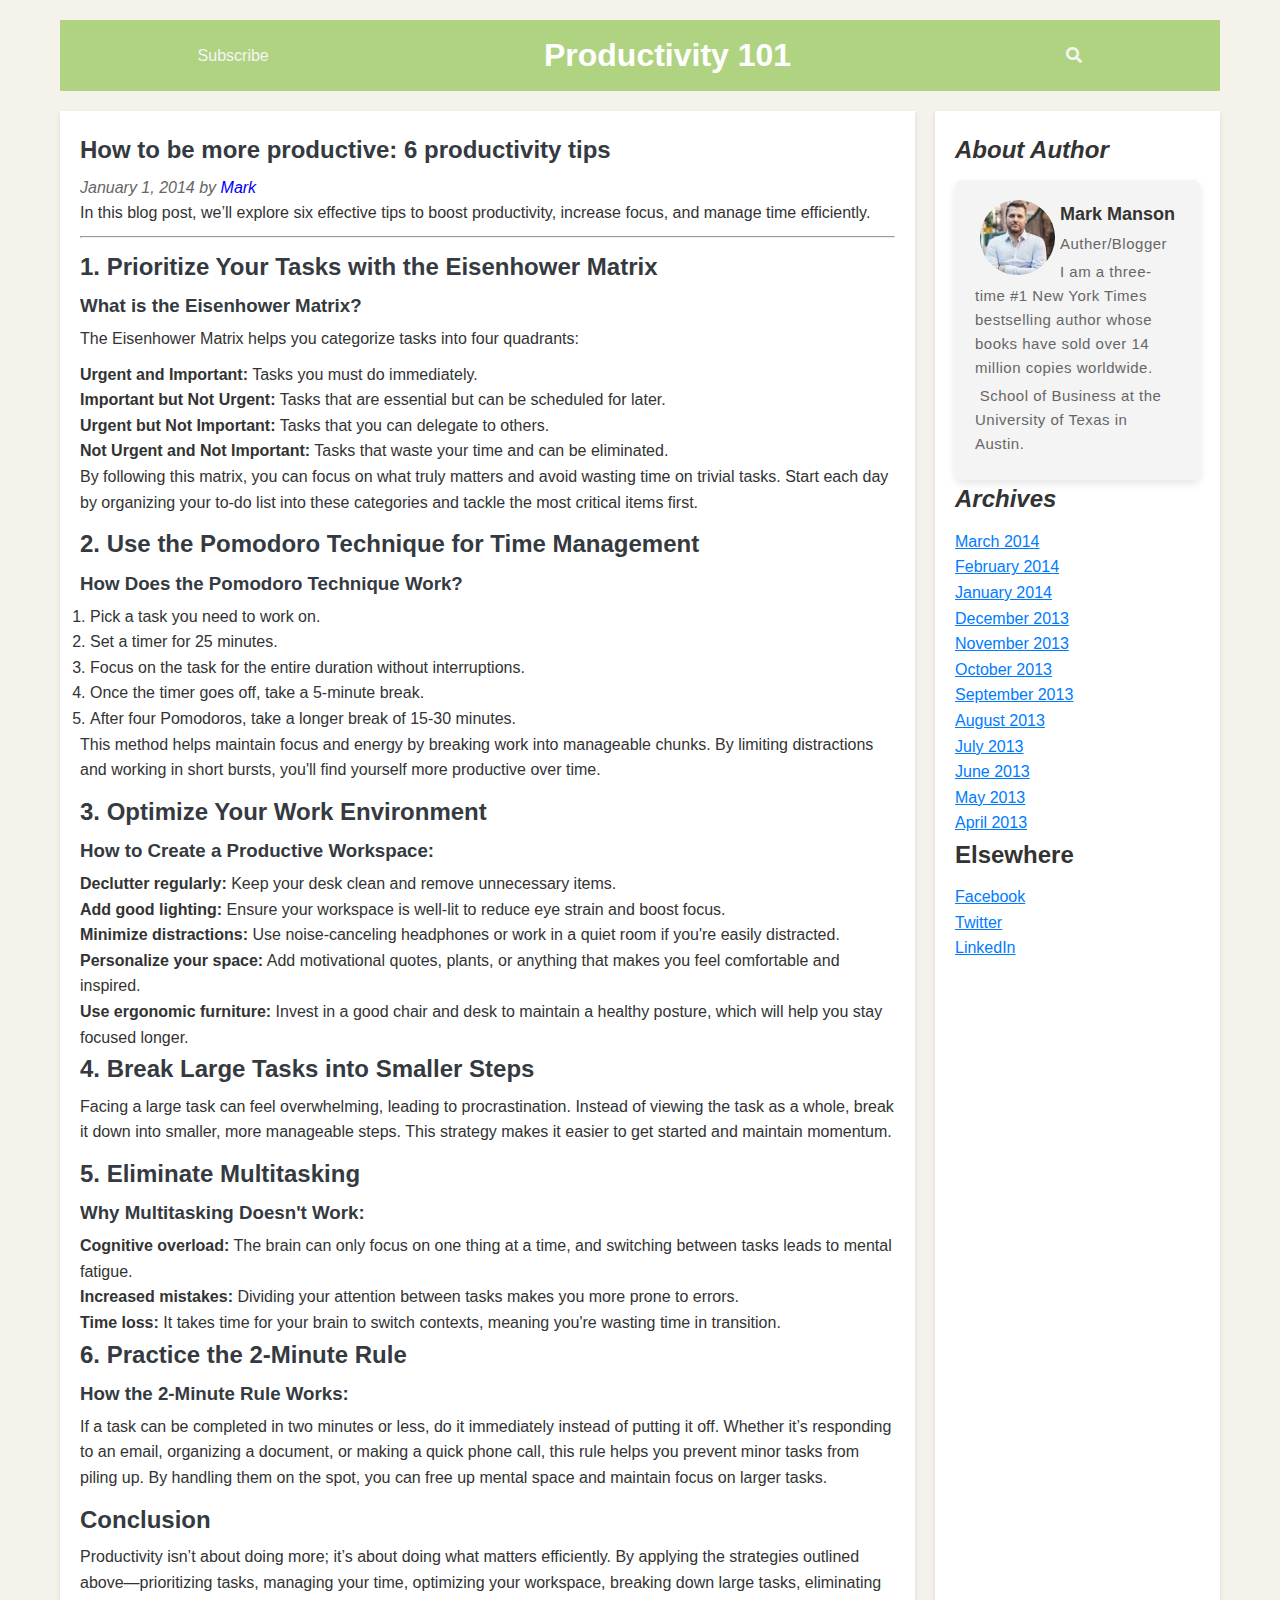
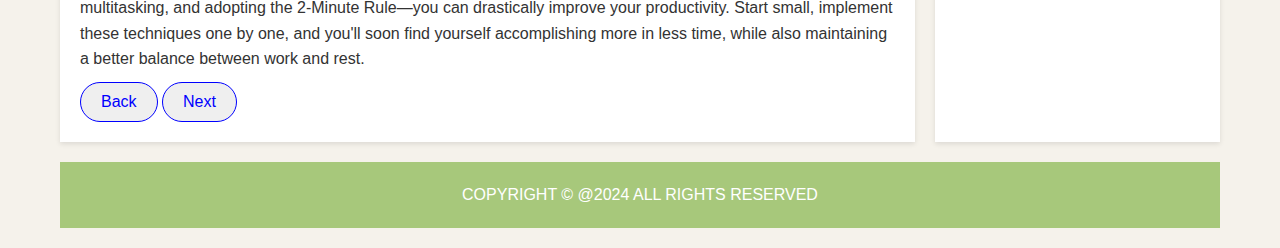
==== commit 29c12f72: "change styling" ====
--- a/blog-post.html
+++ b/blog-post.html
@@ -11,20 +11,39 @@
     <div class="container">
       <header>
         <a class="subscribe" href="#">Subscribe</a>
-        <h1>Productive 101</h1>
-        <i class="fas fa-search"></i>
+        <h1>Productivity 101</h1>
+        <a href="#"><i class="fas fa-search"></i></a>
       </header>
       <aside class="sidebar">
         <section>
-          <h2>About</h2>
-          <p>Etiams porta sem malesuada magna mollis euismod.</p>
+          <h2><i>About Author</i></h2>
+          <div class="author-info">
+            <img src="assets/mark manson.jpg" alt="Author's Avatar" class="author-avatar">
+            <div class="author-details">
+                <h3>Mark Manson</h3>
+                <p>Auther/Blogger<br></p>
+                <p>I am a three-time #1 New York Times bestselling author whose books have sold over 14 million copies worldwide.</p>
+                <p> &nbsp;School of Business at the University of Texas in Austin.</p>
+
+            </div>
+        </div>
+        
         </section>
         <section>
-          <h2>Archives</h2>
+          <h2><i>Archives</i></h2>
           <ul>
-            <li>March 2014</li>
-            <li>February 2014</li>
-            <!-- More list items -->
+            <li><a href="#">March 2014</a></li>
+            <li><a href="#">February 2014</a></li>
+            <li><a href="#">January 2014</a></li>
+            <li><a href="#">December 2013</a></li>
+            <li><a href="#">November 2013</a></li>
+            <li><a href="#"> October 2013</a></li>
+            <li><a href="#">September  2013</a></li>
+            <li><a href="#">August 2013</a></li>
+            <li><a href="#">July 2013</a></li>
+            <li><a href="#">June 2013</a></li>
+            <li><a href="#">May 2013</a></li>
+            <li><a href="#">April 2013</a></li>
           </ul>
         </section>
         <section>
@@ -42,9 +61,9 @@
         <article>
           <h2>How to be more productive: 6 productivity tips</h2>
           <div class="post-meta">
-            <span>January 1, 2014</span>
+            <span>January 1, 2014 by</span>
             <!-- <span>by Mark</span> -->
-             <a href="#">mark</a>
+             <a href="#"> Mark</a>
           </div>
           <p>
             In this blog post, we’ll explore six effective tips to boost productivity, increase focus, and manage time efficiently.<hr>
@@ -67,7 +86,7 @@
 
           <h2>2. Use the Pomodoro Technique for Time Management</h2>
           <h3>How Does the Pomodoro Technique Work?</h3>
-          <ol>
+          <ol class="bold-numbers">
               <li>Pick a task you need to work on.</li>
               <li>Set a timer for 25 minutes.</li>
               <li>Focus on the task for the entire duration without interruptions.</li>
@@ -113,9 +132,12 @@
         </p>
 
         </article>
-        <nav><a href="#">Older Post</a> | <a href="#">Newer Post</a></nav>
+        <a href="index.html"><button>Back</button></a>
+        <a href="#"><button>Next</button></a>
+
       </main>
-      <footer>Blog template built for Bootstrap</footer>
+      <footer><p>COPYRIGHT &copy; @2024 ALL RIGHTS RESERVED</p>
+      </footer>
     </div>
   </body>
 </html>
--- a/css/posts.css
+++ b/css/posts.css
@@ -1,12 +1,16 @@
-body, h1, h2, p, ul, li {
+* {
     margin: 0;
     padding: 0;
-    font-family: Arial, sans-serif;
+    box-sizing: border-box;
 }
 
-.subscribe{
-color: grey;
+body {
+    font-family: 'Arial', sans-serif;
+    line-height: 1.6;
+    color: #333;
+    background-color: #f5f2eb;
 }
+
 .container {
     display: grid;
     grid-template-areas: 
@@ -21,46 +25,139 @@
 }
 
 header {
+    display: flex;
+    justify-content: space-around;
+    align-items: center;
+    padding: 10px 0;
+    background-color:  #b0d382;
+    color: white;
     grid-area: header;
-    display: flex;
-    justify-content: space-between;
-    align-items: center;
-    padding: 10px;
-    background-color: #f8f9fa;
+}
+
+header a.subscribe, header i.fas {
+    color: whitesmoke;
+    text-decoration: none;
 }
 
 .sidebar {
     grid-area: sidebar;
-    padding: 10px;
-    background-color: #f8f9fa;
+    background-color: #fff;
+    padding: 20px;
+    box-shadow: 0 2px 5px rgba(0,0,0,0.1);
+}
+aside section ul{
+    text-decoration: underline;
+    color: #007bff;
+}
+
+.sidebar h2 {
+    color: #333;
+}
+
+.sidebar ul {
+    list-style-type: none;
+}
+
+.sidebar a {
+    color: #007bff;
 }
 
 main {
     grid-area: main;
-    padding: 10px;
+    background-color: #fff;
+    padding: 20px;
+    box-shadow: 0 2px 5px rgba(0,0,0,0.1);
 }
 
+article p{
+    margin-bottom: 10px;
+}
+article ol{
+    margin-left: 10px;
+}
+main article h2, main article h3 {
+    color: #343a40;
+    margin-bottom: 5px;
+}
+
+.post-meta {
+    font-style: italic;
+    color: #666;
+}
 footer {
     grid-area: footer;
     text-align: center;
-    padding: 10px;
-    background-color: #f8f9fa;
+    padding: 20px 0;
+    background-color:  #a7c87b;
+    color: white;
 }
 
 article h2, .sidebar h2 {
     margin-bottom: 10px;
 }
-
-input[type="search"] {
-    padding: 5px;
-    font-size: 1rem;
-}
-
 ul {
     list-style-type: none;
 }
+a{
+    text-decoration: none;
+}
+main button {
+    padding: 10px 20px;
+    color: blue;
+    font-size: 16px;
+    border-radius: 30px;
+    border: 1px solid blue;
+    cursor: pointer;
+    text-decoration: none;
+  }
+button a {
+    color: #1361b5; 
+    text-decoration: none; 
+}
 
-nav a {
-    text-decoration: none;
-    color: #007bff;
+  main button:hover {
+    background-color: #2271c5;
+    color: whitesmoke;
+  }
+.author-info {
+    align-items: center;
+    background-color: #f4f4f4;
+    padding: 20px;
+    border-radius: 8px;
+    box-shadow: 0 4px 8px rgba(0,0,0,0.1);
 }
+
+.author-avatar {
+    width: 75px;
+    height: 75px;
+    border-radius: 50%;
+    float: left;
+    margin: 0 5px;
+
+}
+
+.author-details h3 {
+    font-size: 18px;
+    color: #333;
+}
+
+.author-details p {
+    margin: 4px 0;
+    color: #666;
+    letter-spacing: 0.5px;
+    font-size: 15px;
+
+}
+@media (max-width: 768px) {
+    .container {
+        padding: 10px;
+    }
+
+    header, .sidebar, main, footer {
+        text-align: center;
+    }
+
+    header {
+        flex-direction: column;
+    }
+}
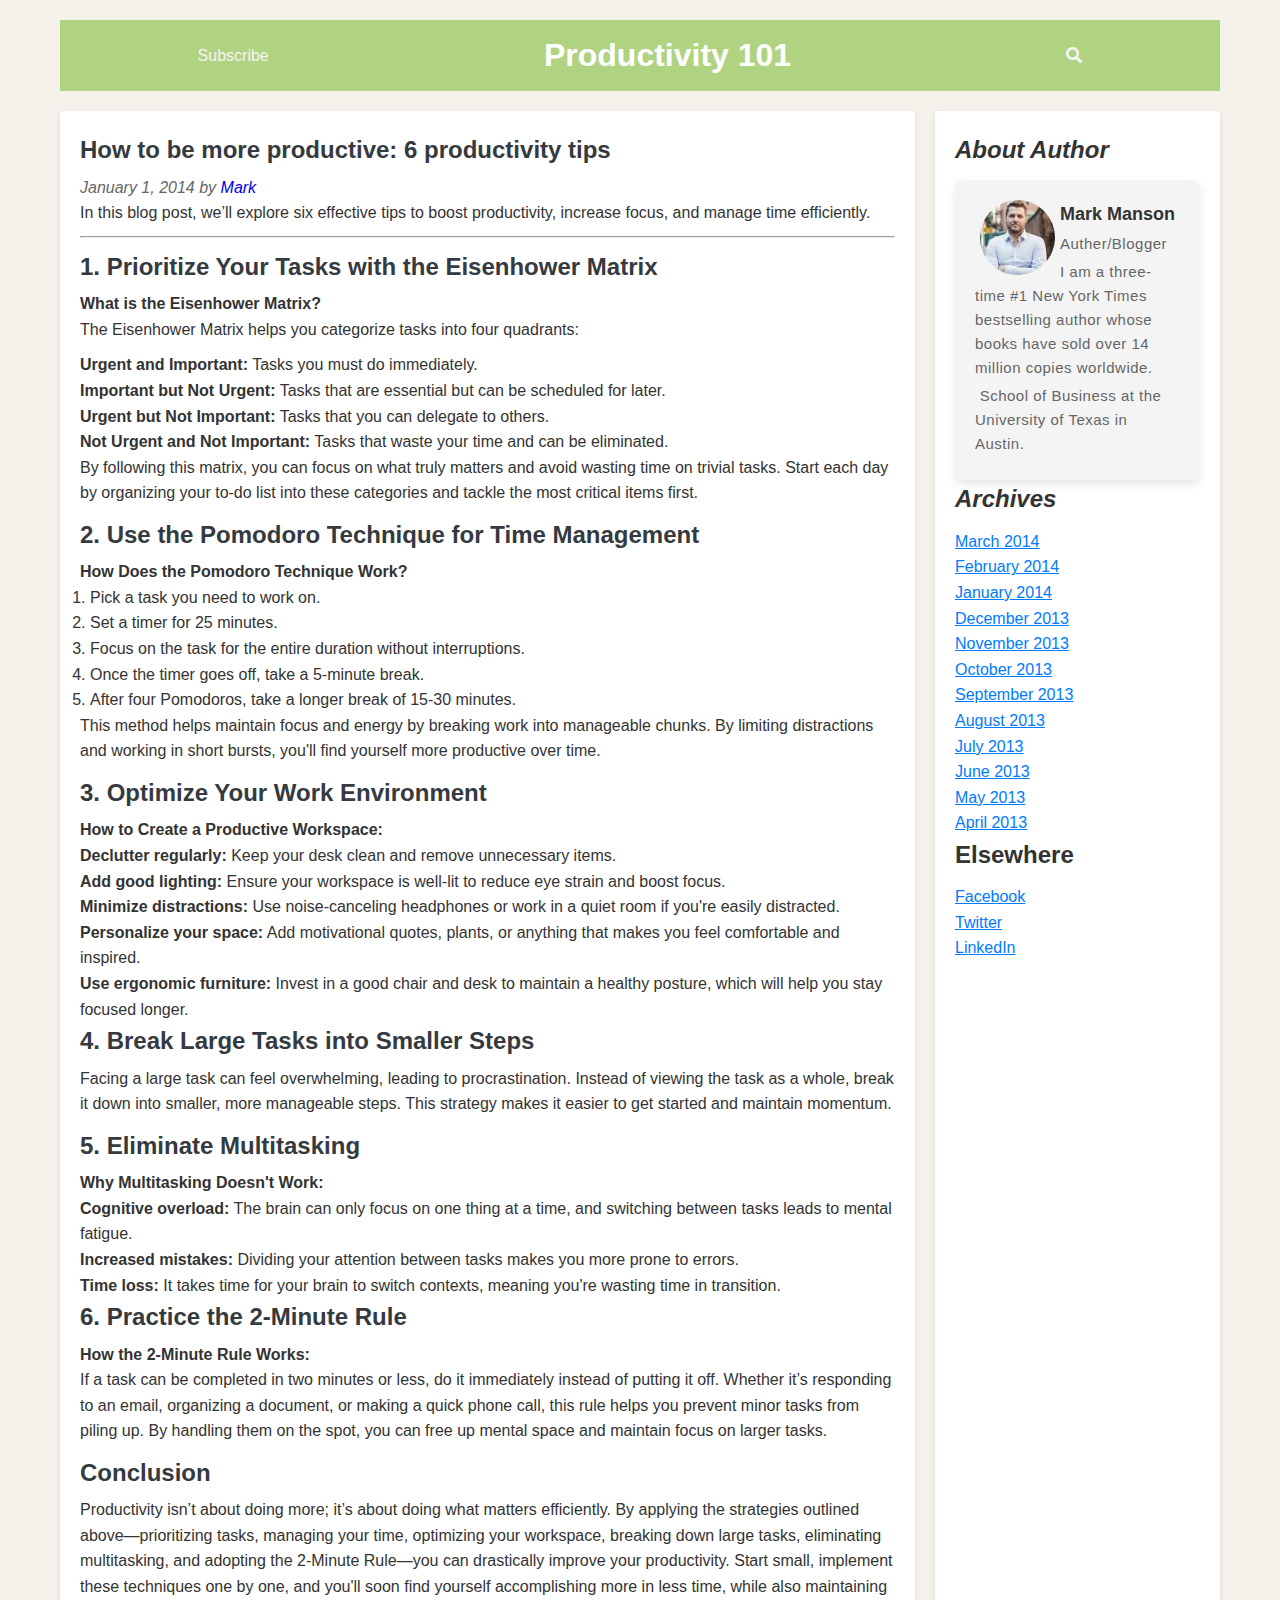
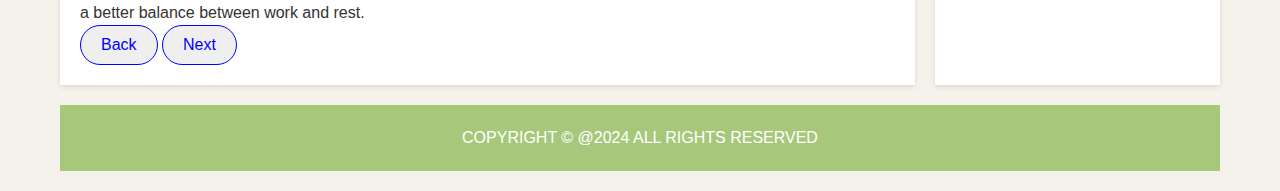
==== commit 08f51d93: "5 specifications require changes" ====
--- a/blog-post.html
+++ b/blog-post.html
@@ -16,7 +16,7 @@
       </header>
       <aside class="sidebar">
         <section>
-          <h2><i>About Author</i></h2>
+          <h2><em>About Author</em></h2>
           <div class="author-info">
             <img src="assets/mark manson.jpg" alt="Author's Avatar" class="author-avatar">
             <div class="author-details">
@@ -30,28 +30,28 @@
         
         </section>
         <section>
-          <h2><i>Archives</i></h2>
+          <h2><em>Archives</em></h2>
           <ul>
-            <li><a href="#">March 2014</a></li>
-            <li><a href="#">February 2014</a></li>
-            <li><a href="#">January 2014</a></li>
-            <li><a href="#">December 2013</a></li>
-            <li><a href="#">November 2013</a></li>
-            <li><a href="#"> October 2013</a></li>
-            <li><a href="#">September  2013</a></li>
-            <li><a href="#">August 2013</a></li>
-            <li><a href="#">July 2013</a></li>
-            <li><a href="#">June 2013</a></li>
-            <li><a href="#">May 2013</a></li>
-            <li><a href="#">April 2013</a></li>
+            <li><a href="#"><u>March 2014</u></a></li>
+            <li><a href="#"><u>February 2014</u></a></li>
+            <li><a href="#"><u>January 2014</u></a></li>
+            <li><a href="#"><u>December 2013</u></a></li>
+            <li><a href="#"><u>November 2013</u></a></li>
+            <li><a href="#"><u>October 2013</u></a></li>
+            <li><a href="#"><u>September  2013</u></a></li>
+            <li><a href="#"><u>August 2013</u></a></li>
+            <li><a href="#"><u>July 2013</u></a></li>
+            <li><a href="#"><u>June 2013</u></a></li>
+            <li><a href="#"><u>May 2013</u></a></li>
+            <li><a href="#"><u>April 2013</u></a></li>
           </ul>
         </section>
         <section>
           <h2>Elsewhere</h2>
           <ul>
-            <li><a href="#">Facebook</a></li>
-            <li><a href="#">Twitter</a></li>
-            <li><a href="#">LinkedIn</a></li>
+            <li><a href="#"><u>Facebook</u></a></li>
+            <li><a href="#"><u>Twitter</u></a></li>
+            <li><a href="#"><u>LinkedIn</u></a></li>
 
             
           </ul>
@@ -70,7 +70,7 @@
           </p>
 
           <h2>1. Prioritize Your Tasks with the Eisenhower Matrix</h2>
-          <h3>What is the Eisenhower Matrix?</h3>
+          <b>What is the Eisenhower Matrix?</b>
           <p>
               The Eisenhower Matrix helps you categorize tasks into four quadrants:
           </p>
@@ -85,7 +85,7 @@
           </p>
 
           <h2>2. Use the Pomodoro Technique for Time Management</h2>
-          <h3>How Does the Pomodoro Technique Work?</h3>
+          <b>How Does the Pomodoro Technique Work?</b>
           <ol class="bold-numbers">
               <li>Pick a task you need to work on.</li>
               <li>Set a timer for 25 minutes.</li>
@@ -98,7 +98,7 @@
           </p>
   
           <h2>3. Optimize Your Work Environment</h2>
-          <h3>How to Create a Productive Workspace:</h3>
+          <b>How to Create a Productive Workspace:</b>
           <ul>
               <li><strong>Declutter regularly:</strong> Keep your desk clean and remove unnecessary items.</li>
               <li><strong>Add good lighting:</strong> Ensure your workspace is well-lit to reduce eye strain and boost focus.</li>
@@ -113,7 +113,7 @@
           </p>
   
           <h2>5. Eliminate Multitasking</h2>
-          <h3>Why Multitasking Doesn't Work:</h3>
+          <b>Why Multitasking Doesn't Work:</b>
           <ul>
               <li><strong>Cognitive overload:</strong> The brain can only focus on one thing at a time, and switching between tasks leads to mental fatigue.</li>
               <li><strong>Increased mistakes:</strong> Dividing your attention between tasks makes you more prone to errors.</li>
@@ -121,16 +121,15 @@
           </ul>
   
           <h2>6. Practice the 2-Minute Rule</h2>
-          <h3>How the 2-Minute Rule Works:</h3>
+          <b>How the 2-Minute Rule Works:</b>
           <p>
               If a task can be completed in two minutes or less, do it immediately instead of putting it off. Whether it’s responding to an email, organizing a document, or making a quick phone call, this rule helps you prevent minor tasks from piling up. By handling them on the spot, you can free up mental space and maintain focus on larger tasks.
           </p>
 
           <h2>Conclusion</h2>
-        <p>
-            Productivity isn’t about doing more; it’s about doing what matters efficiently. By applying the strategies outlined above—prioritizing tasks, managing your time, optimizing your workspace, breaking down large tasks, eliminating multitasking, and adopting the 2-Minute Rule—you can drastically improve your productivity. Start small, implement these techniques one by one, and you'll soon find yourself accomplishing more in less time, while also maintaining a better balance between work and rest.
-        </p>
-
+        <blockquote cite="https://medium.com/@saasgrowthlab/tools-and-tactics-for-peak-productivity-81db503b5284">
+          Productivity isn’t about doing more; it’s about doing what matters efficiently. By applying the strategies outlined above—prioritizing tasks, managing your time, optimizing your workspace, breaking down large tasks, eliminating multitasking, and adopting the 2-Minute Rule—you can drastically improve your productivity. Start small, implement these techniques one by one, and you'll soon find yourself accomplishing more in less time, while also maintaining a better balance between work and rest.
+        </blockquote>
         </article>
         <a href="index.html"><button>Back</button></a>
         <a href="#"><button>Next</button></a>
--- a/css/posts.css
+++ b/css/posts.css
@@ -44,10 +44,6 @@
     background-color: #fff;
     padding: 20px;
     box-shadow: 0 2px 5px rgba(0,0,0,0.1);
-}
-aside section ul{
-    text-decoration: underline;
-    color: #007bff;
 }
 
 .sidebar h2 {
@@ -150,14 +146,29 @@
 }
 @media (max-width: 768px) {
     .container {
-        padding: 10px;
-    }
-
-    header, .sidebar, main, footer {
-        text-align: center;
+        grid-template-areas:
+            "header"
+            "main"
+            "sidebar"
+            "footer";
+        grid-template-columns: 1fr;
+        gap: 10px;
     }
 
     header {
         flex-direction: column;
     }
-}
+
+    .sidebar {
+        padding: 10px;
+        text-align: center;
+    }
+
+    main {
+        padding: 10px;
+    }
+
+    footer {
+        padding: 10px;
+    }
+}